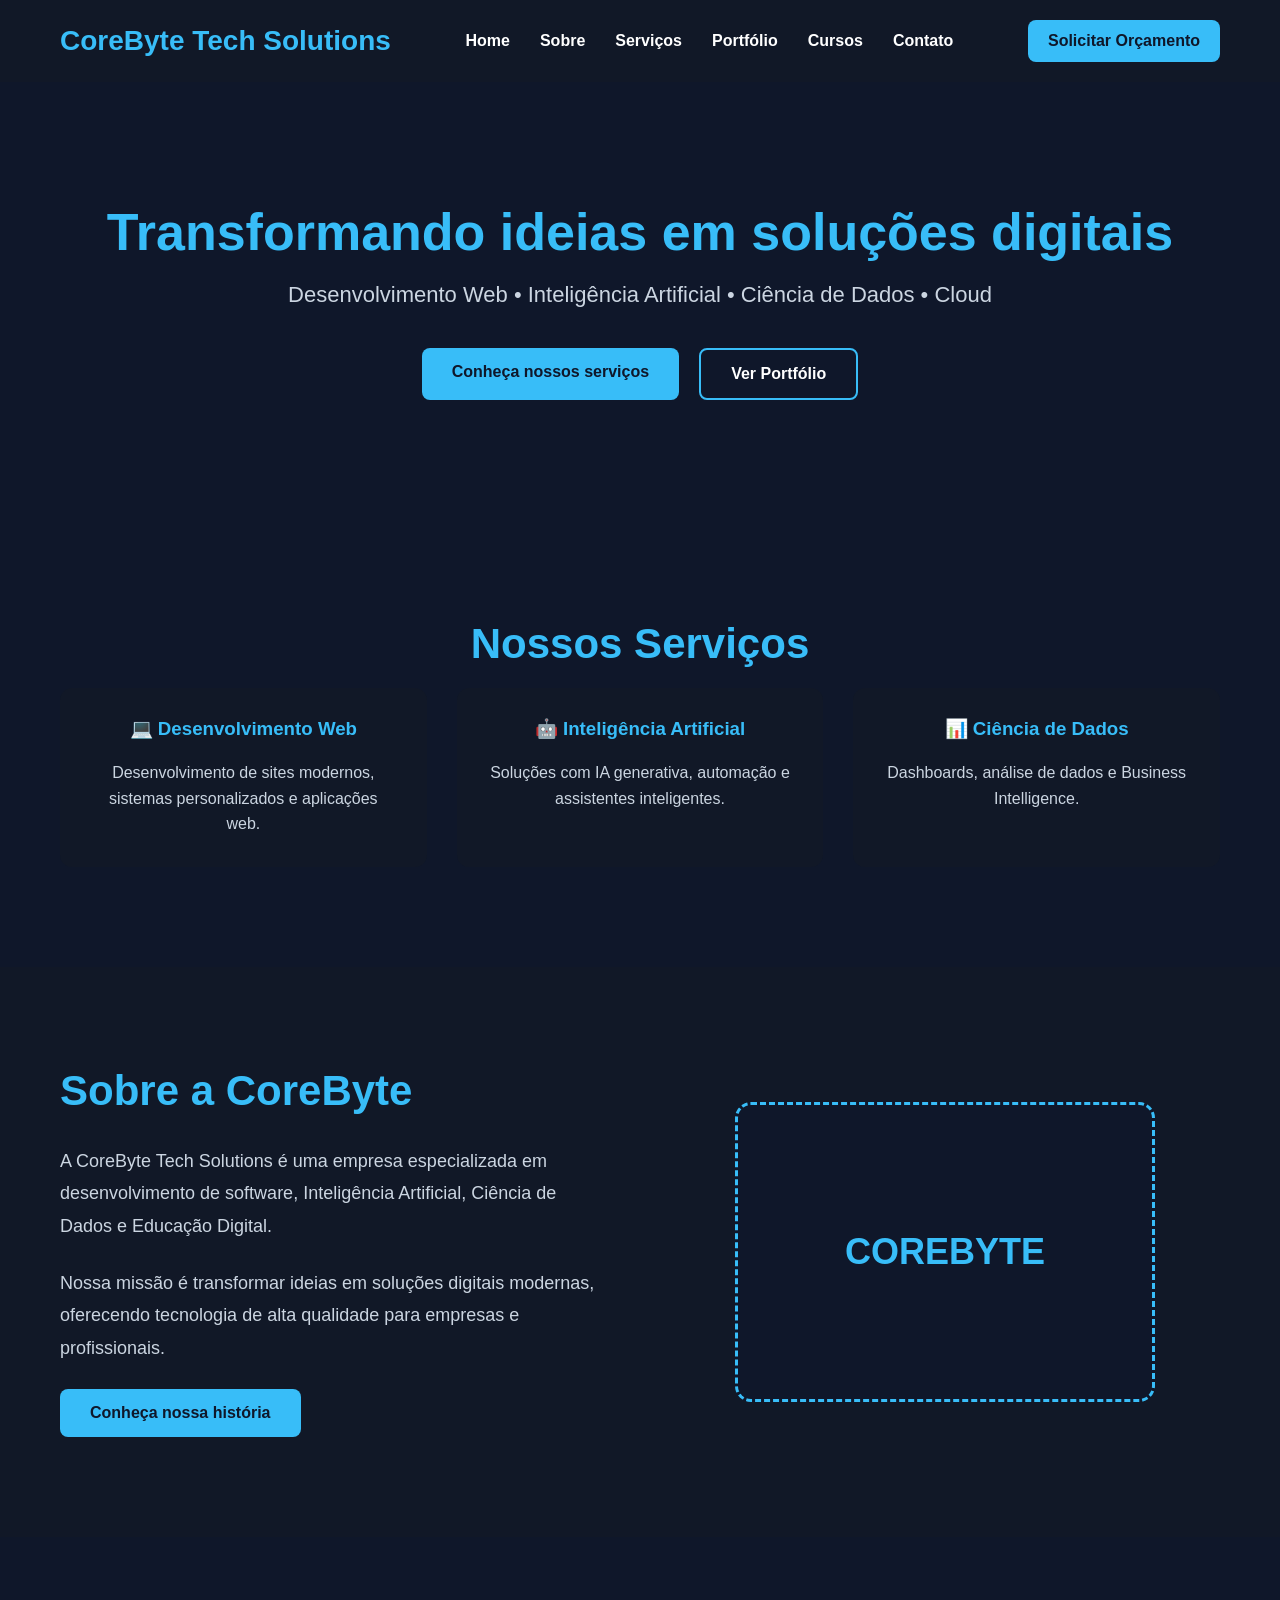
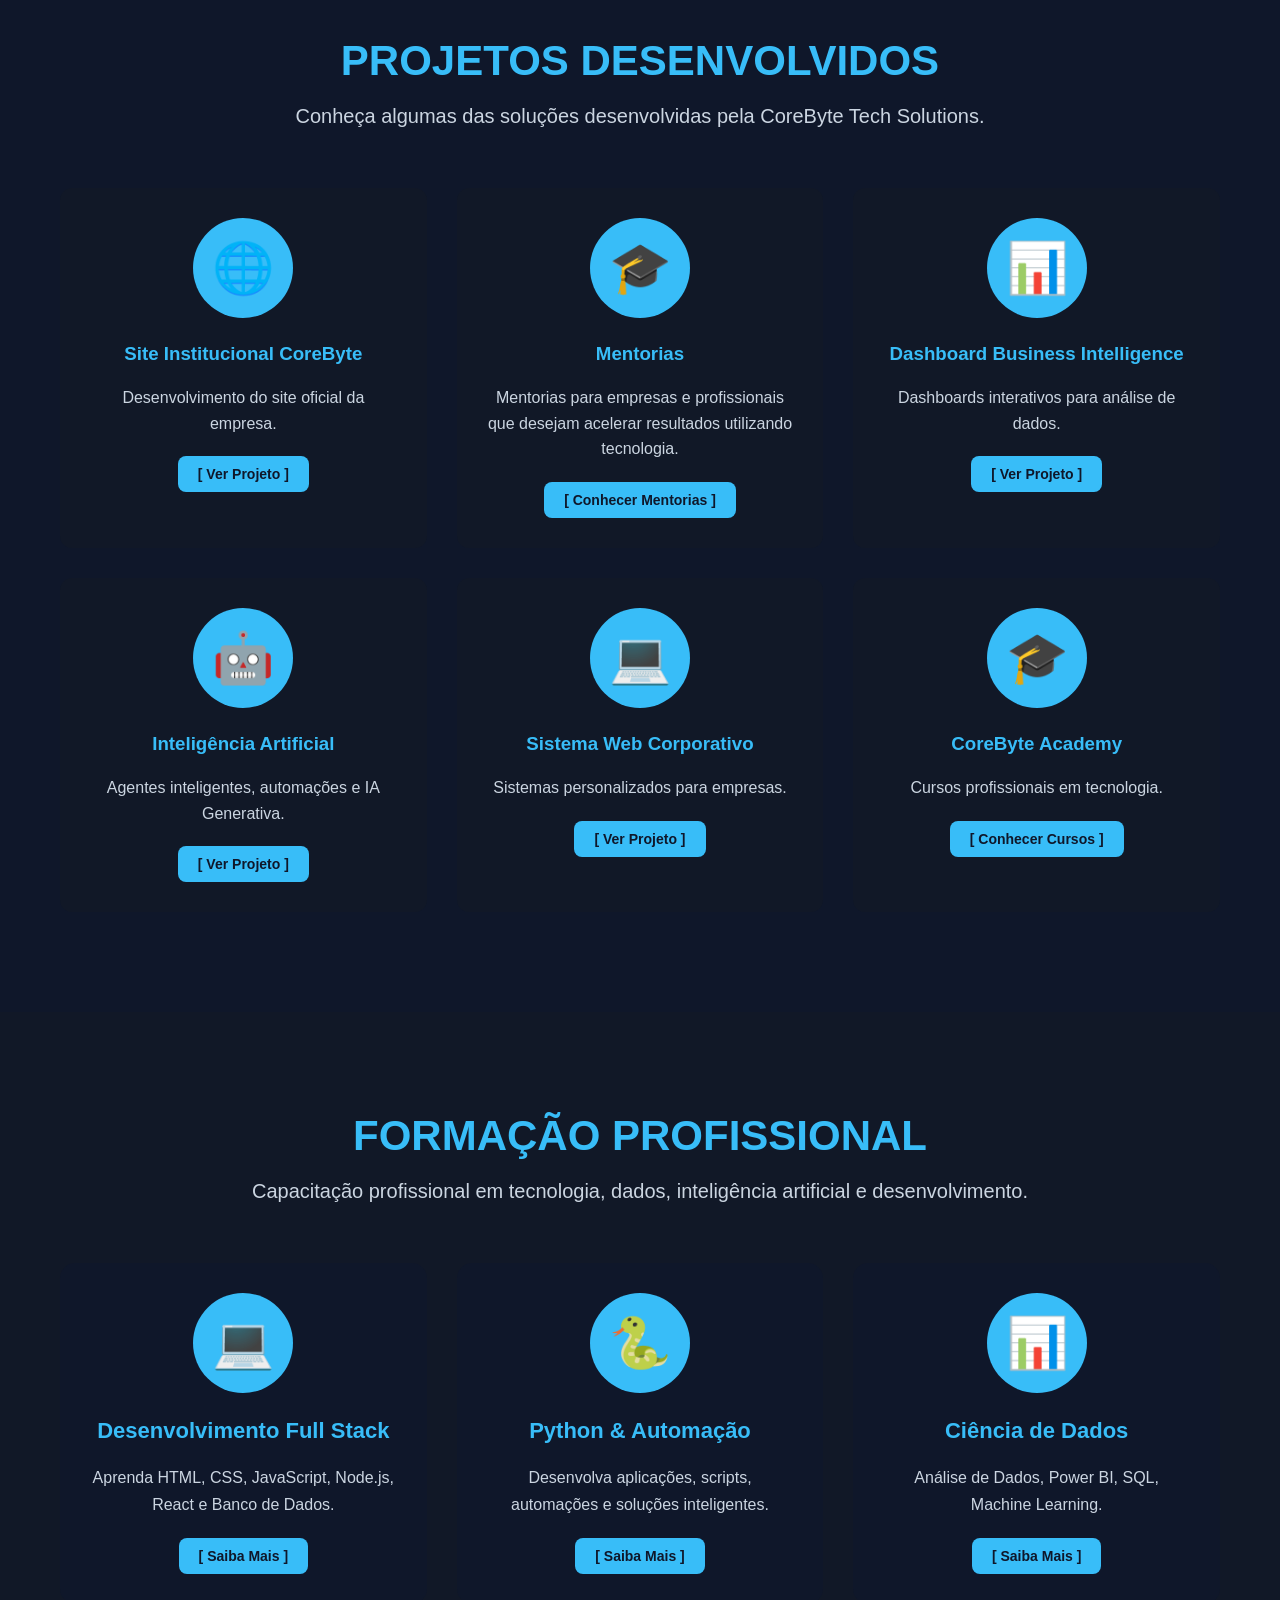
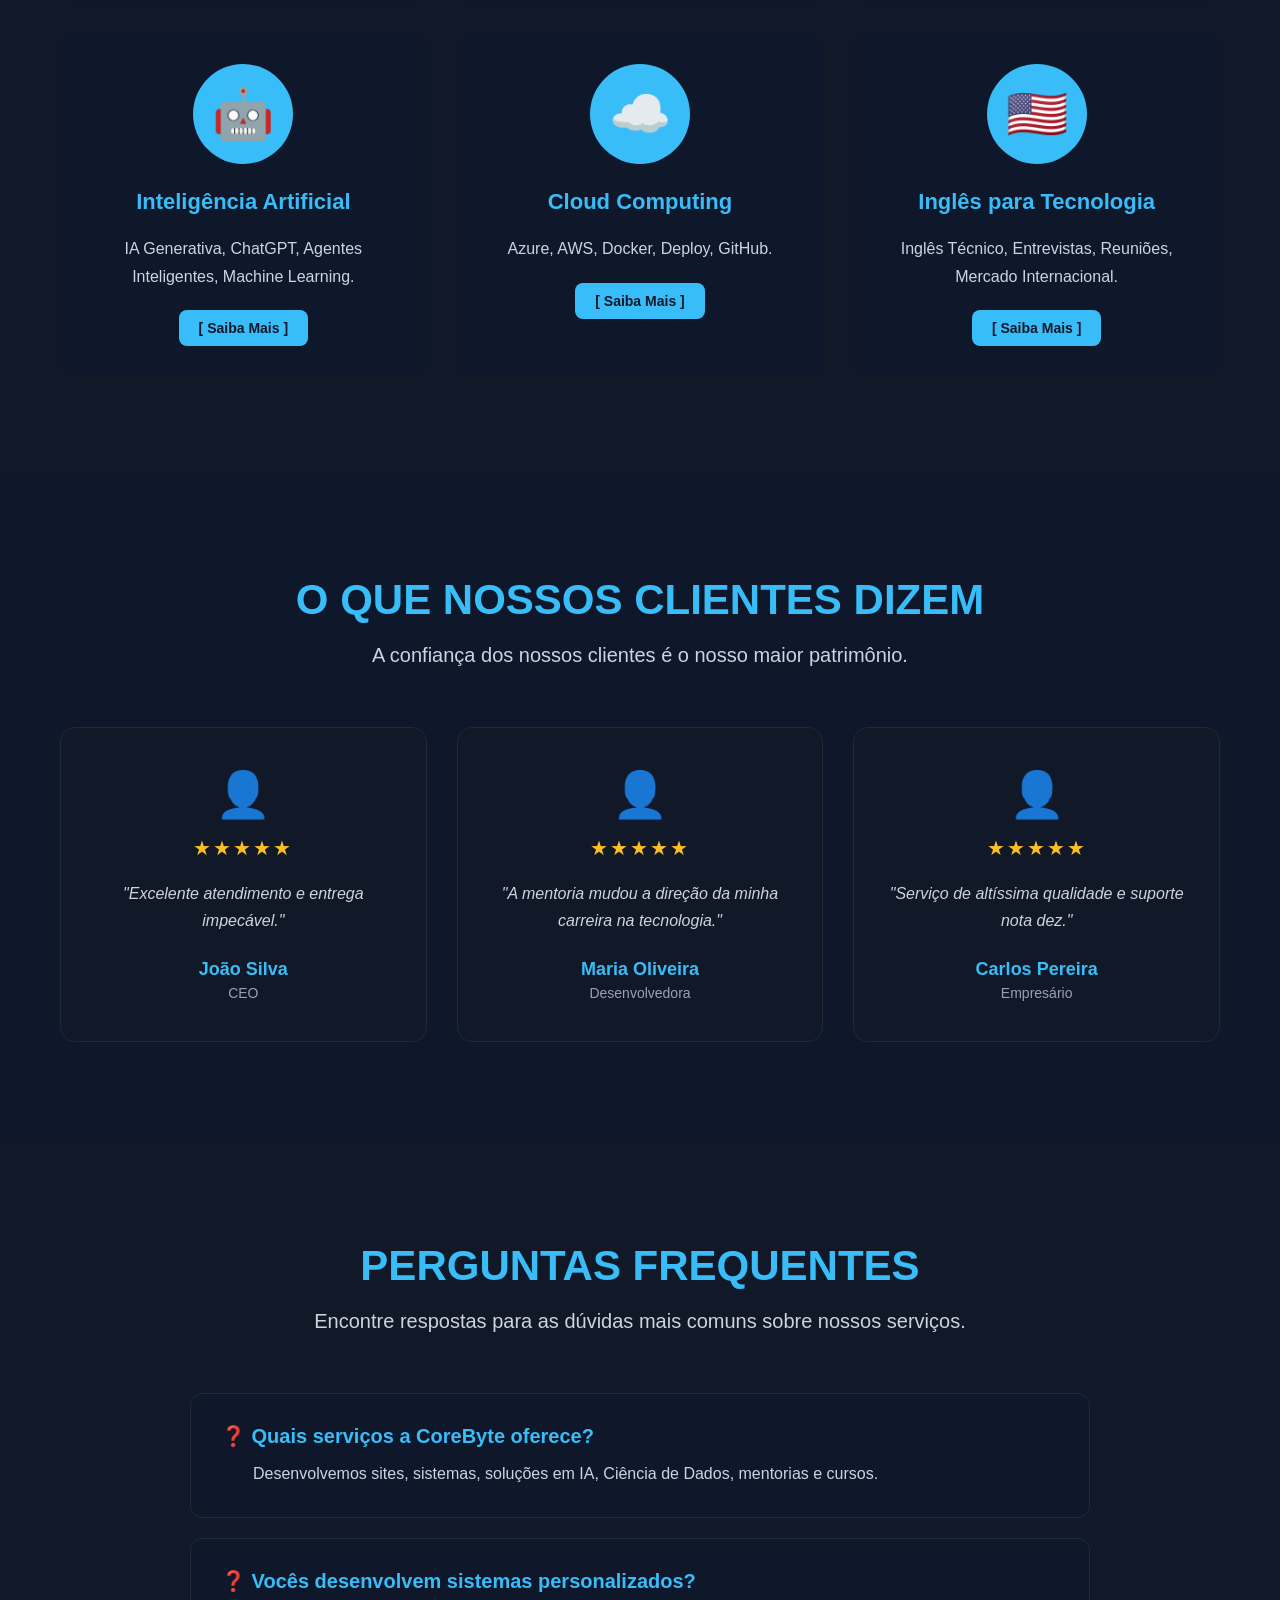
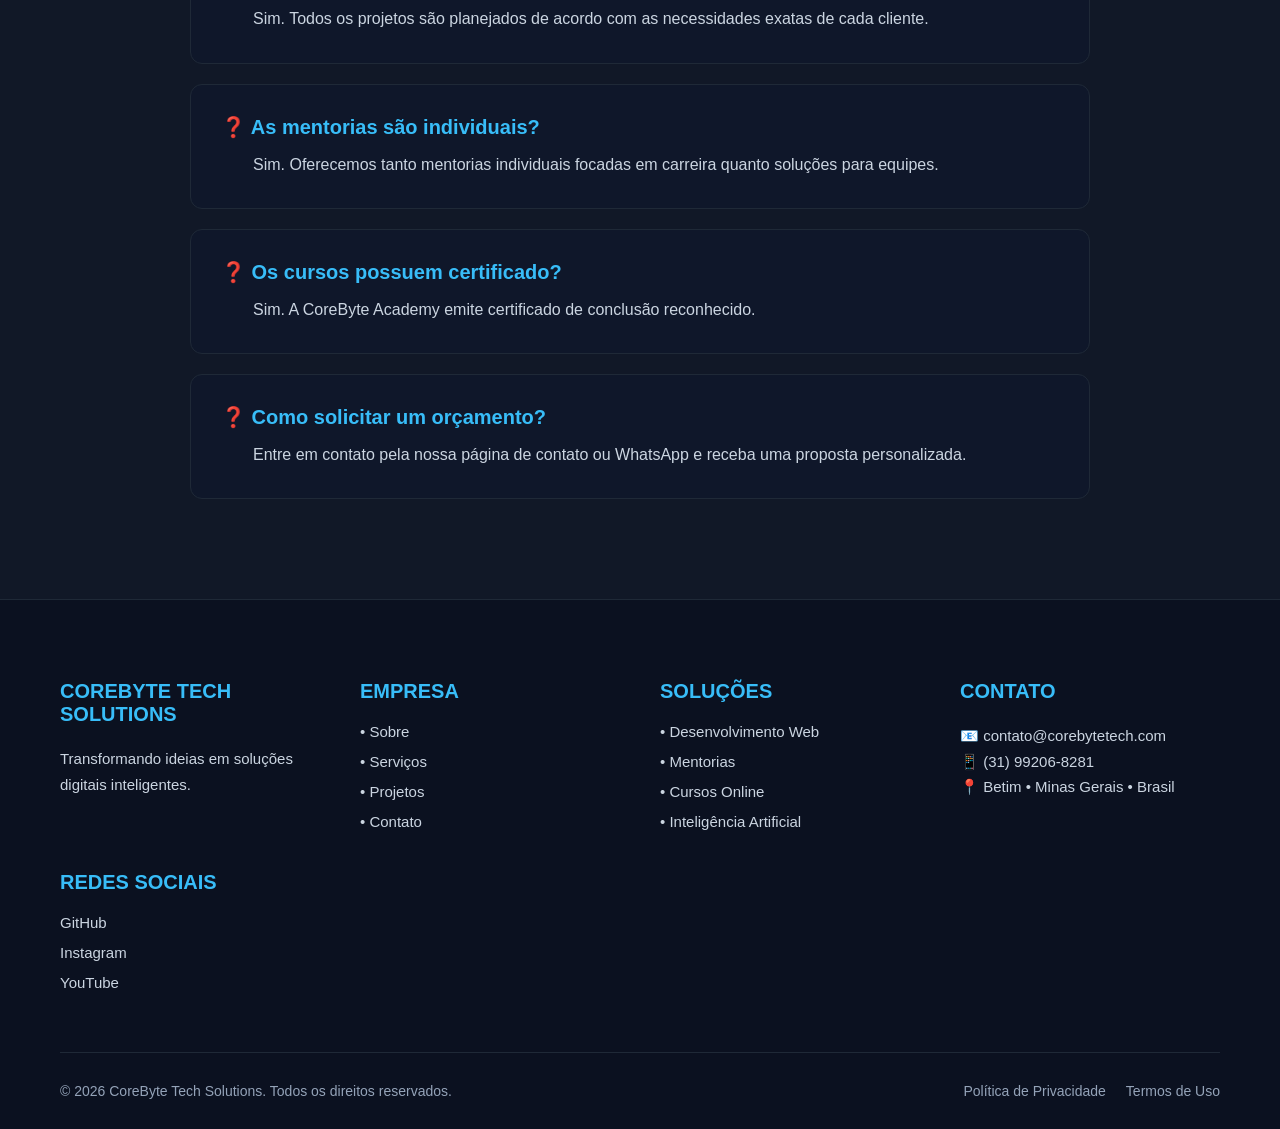
==== index.html @ 77bf619a "Forçar novo deploy do GitHub Pages" ====
<!DOCTYPE html>
<html lang="pt-BR">


<head>
    <meta charset="UTF-8">
    <meta name="viewport" content="width=device-width, initial-scale=1.0">
    <title>CoreByte Tech Solutions | Desenvolvimento Web, IA e Ciência de Dados</title>
    
    <!-- SEO Meta Tags -->
    <meta name="description" content="A CoreByte Tech Solutions desenvolve sites, sistemas web, soluções em Inteligência Artificial, Ciência de Dados, mentorias e cursos profissionais.">
    <meta name="keywords" content="desenvolvimento web, inteligência artificial, ciência de dados, python, tecnologia, sistemas, cursos">
    <meta name="author" content="CoreByte Tech Solutions">

    <!-- Open Graph / Redes Sociais -->
    <meta property="og:title" content="CoreByte Tech Solutions">
    <meta property="og:description" content="Soluções inteligentes para empresas e profissionais.">
    <meta property="og:image" content="assets/images/og-image.jpg">
    <meta property="og:type" content="website">

    <!-- Estilos -->
    <link rel="stylesheet" href="css/style.css">
    <link rel="stylesheet" href="css/responsive.css">
    <link rel="stylesheet" href="css/animations.css">
</head>

<body>

    <!-- ========================================= -->
    <!-- CABEÇALHO -->
    <!-- ========================================= -->
    <header class="header">
        <nav class="navbar">
            <div class="logo">
                CoreByte Tech Solutions
            </div>

            <button class="menu-toggle" id="menu-toggle" aria-label="Abrir Menu">
                <span></span>
                <span></span>
                <span></span>
            </button>

            <ul class="menu" id="menu">
                <li><a href="index.html">Home</a></li>
                <li><a href="about.html">Sobre</a></li>
                <li><a href="services.html">Serviços</a></li>
                <li><a href="projects.html">Portfólio</a></li>
                <li><a href="courses.html">Cursos</a></li>
                <li><a href="contact.html">Contato</a></li>
            </ul>

            <a href="contact.html" class="btn-menu">
                Solicitar Orçamento
            </a>
        </nav>
    </header>

    <!-- ========================================= -->
    <!-- HERO -->
    <!-- ========================================= -->
    <section class="hero fade-in">
        <h1>Transformando ideias em soluções digitais</h1>
        <p>Desenvolvimento Web • Inteligência Artificial • Ciência de Dados • Cloud</p>

        <div class="hero-buttons">
            <a href="services.html" class="btn-primary">Conheça nossos serviços</a>
            <a href="projects.html" class="btn-secondary">Ver Portfólio</a>
        </div>
    </section>

    <!-- ========================================= -->
    <!-- SERVIÇOS -->
    <!-- ========================================= -->
    <section class="services fade-in">
        <h2>Nossos Serviços</h2>
        <div class="cards">
            <div class="card">
                <h3>💻 Desenvolvimento Web</h3>
                <p>Desenvolvimento de sites modernos, sistemas personalizados e aplicações web.</p>
            </div>
            <div class="card">
                <h3>🤖 Inteligência Artificial</h3>
                <p>Soluções com IA generativa, automação e assistentes inteligentes.</p>
            </div>
            <div class="card">
                <h3>📊 Ciência de Dados</h3>
                <p>Dashboards, análise de dados e Business Intelligence.</p>
            </div>
        </div>
    </section>

    <!-- ========================================= -->
    <!-- SOBRE -->
    <!-- ========================================= -->
    <section class="about fade-in">
        <div class="about-container">
            <div class="about-text">
                <h2>Sobre a CoreByte</h2>
                <p>A CoreByte Tech Solutions é uma empresa especializada em desenvolvimento de software, Inteligência Artificial, Ciência de Dados e Educação Digital.</p>
                <p>Nossa missão é transformar ideias em soluções digitais modernas, oferecendo tecnologia de alta qualidade para empresas e profissionais.</p>
                <a href="about.html" class="btn-primary">Conheça nossa história</a>
            </div>
            <div class="about-image">
                <div class="image-placeholder">COREBYTE</div>
            </div>
        </div>
    </section>

    <!-- ========================================= -->
    <!-- PORTFÓLIO -->
    <!-- ========================================= -->
    <section class="portfolio fade-in">
        <h2>PROJETOS DESENVOLVIDOS</h2>
        <p class="portfolio-subtitle">Conheça algumas das soluções desenvolvidas pela CoreByte Tech Solutions.</p>

        <div class="portfolio-grid">
            <div class="portfolio-card">
                <div class="portfolio-image">🌐</div>
                <h3>Site Institucional CoreByte</h3>
                <p>Desenvolvimento do site oficial da empresa.</p>
                <a href="projects.html" class="btn-primary btn-card">[ Ver Projeto ]</a>
            </div>
            <div class="portfolio-card">
                <div class="portfolio-image">🎓</div>
                <h3>Mentorias</h3>
                <p>Mentorias para empresas e profissionais que desejam acelerar resultados utilizando tecnologia.</p>
                <a href="mentoring.html" class="btn-primary btn-card">[ Conhecer Mentorias ]</a>
            </div>
            <div class="portfolio-card">
                <div class="portfolio-image">📊</div>
                <h3>Dashboard Business Intelligence</h3>
                <p>Dashboards interativos para análise de dados.</p>
                <a href="projects.html" class="btn-primary btn-card">[ Ver Projeto ]</a>
            </div>
            <div class="portfolio-card">
                <div class="portfolio-image">🤖</div>
                <h3>Inteligência Artificial</h3>
                <p>Agentes inteligentes, automações e IA Generativa.</p>
                <a href="ai.html" class="btn-primary btn-card">[ Ver Projeto ]</a>
            </div>
            <div class="portfolio-card">
                <div class="portfolio-image">💻</div>
                <h3>Sistema Web Corporativo</h3>
                <p>Sistemas personalizados para empresas.</p>
                <a href="projects.html" class="btn-primary btn-card">[ Ver Projeto ]</a>
            </div>
            <div class="portfolio-card">
                <div class="portfolio-image">🎓</div>
                <h3>CoreByte Academy</h3>
                <p>Cursos profissionais em tecnologia.</p>
                <a href="courses.html" class="btn-primary btn-card">[ Conhecer Cursos ]</a>
            </div>
        </div>
    </section>

    <!-- ========================================= -->
    <!-- FORMAÇÃO PROFISSIONAL -->
    <!-- ========================================= -->
    <section class="why-corebyte fade-in">
        <h2>FORMAÇÃO PROFISSIONAL</h2>
        <p class="portfolio-subtitle">Capacitação profissional em tecnologia, dados, inteligência artificial e desenvolvimento.</p>

        <div class="why-grid">
            <div class="why-card">
                <div class="why-icon">💻</div>
                <h3 class="why-title">Desenvolvimento Full Stack</h3>
                <p class="why-text">Aprenda HTML, CSS, JavaScript, Node.js, React e Banco de Dados.</p>
                <a href="courses.html" class="btn-primary btn-card">[ Saiba Mais ]</a>
            </div>
            <div class="why-card">
                <div class="why-icon">🐍</div>
                <h3 class="why-title">Python & Automação</h3>
                <p class="why-text">Desenvolva aplicações, scripts, automações e soluções inteligentes.</p>
                <a href="courses.html" class="btn-primary btn-card">[ Saiba Mais ]</a>
            </div>
            <div class="why-card">
                <div class="why-icon">📊</div>
                <h3 class="why-title">Ciência de Dados</h3>
                <p class="why-text">Análise de Dados, Power BI, SQL, Machine Learning.</p>
                <a href="courses.html" class="btn-primary btn-card">[ Saiba Mais ]</a>
            </div>
            <div class="why-card">
                <div class="why-icon">🤖</div>
                <h3 class="why-title">Inteligência Artificial</h3>
                <p class="why-text">IA Generativa, ChatGPT, Agentes Inteligentes, Machine Learning.</p>
                <a href="courses.html" class="btn-primary btn-card">[ Saiba Mais ]</a>
            </div>
            <div class="why-card">
                <div class="why-icon">☁️</div>
                <h3 class="why-title">Cloud Computing</h3>
                <p class="why-text">Azure, AWS, Docker, Deploy, GitHub.</p>
                <a href="courses.html" class="btn-primary btn-card">[ Saiba Mais ]</a>
            </div>
            <div class="why-card">
                <div class="why-icon">🇺🇸</div>
                <h3 class="why-title">Inglês para Tecnologia</h3>
                <p class="why-text">Inglês Técnico, Entrevistas, Reuniões, Mercado Internacional.</p>
                <a href="courses.html" class="btn-primary btn-card">[ Saiba Mais ]</a>
            </div>
        </div>
    </section>

    <!-- ========================================= -->
    <!-- DEPOIMENTOS -->
    <!-- ========================================= -->
    <section class="testimonials fade-in">
        <h2>O QUE NOSSOS CLIENTES DIZEM</h2>
        <p class="portfolio-subtitle">A confiança dos nossos clientes é o nosso maior patrimônio.</p>

        <div class="testimonials-grid">
            <div class="testimonial-card">
                <div class="testimonial-avatar">👤</div>
                <div class="testimonial-stars">★★★★★</div>
                <p class="testimonial-text">"Excelente atendimento e entrega impecável."</p>
                <div class="testimonial-author">João Silva</div>
                <div class="testimonial-role">CEO</div>
            </div>
            <div class="testimonial-card">
                <div class="testimonial-avatar">👤</div>
                <div class="testimonial-stars">★★★★★</div>
                <p class="testimonial-text">"A mentoria mudou a direção da minha carreira na tecnologia."</p>
                <div class="testimonial-author">Maria Oliveira</div>
                <div class="testimonial-role">Desenvolvedora</div>
            </div>
            <div class="testimonial-card">
                <div class="testimonial-avatar">👤</div>
                <div class="testimonial-stars">★★★★★</div>
                <p class="testimonial-text">"Serviço de altíssima qualidade e suporte nota dez."</p>
                <div class="testimonial-author">Carlos Pereira</div>
                <div class="testimonial-role">Empresário</div>
            </div>
        </div>
    </section>

    <!-- ========================================= -->
    <!-- PERGUNTAS FREQUENTES (FAQ) -->
    <!-- ========================================= -->
    <section class="faq fade-in">
        <h2>PERGUNTAS FREQUENTES</h2>
        <p class="portfolio-subtitle">Encontre respostas para as dúvidas mais comuns sobre nossos serviços.</p>

        <div class="faq-container">
            <div class="faq-card">
                <div class="faq-question">❓ Quais serviços a CoreByte oferece?</div>
                <div class="faq-answer">Desenvolvemos sites, sistemas, soluções em IA, Ciência de Dados, mentorias e cursos.</div>
            </div>
            <div class="faq-card">
                <div class="faq-question">❓ Vocês desenvolvem sistemas personalizados?</div>
                <div class="faq-answer">Sim. Todos os projetos são planejados de acordo com as necessidades exatas de cada cliente.</div>
            </div>
            <div class="faq-card">
                <div class="faq-question">❓ As mentorias são individuais?</div>
                <div class="faq-answer">Sim. Oferecemos tanto mentorias individuais focadas em carreira quanto soluções para equipes.</div>
            </div>
            <div class="faq-card">
                <div class="faq-question">❓ Os cursos possuem certificado?</div>
                <div class="faq-answer">Sim. A CoreByte Academy emite certificado de conclusão reconhecido.</div>
            </div>
            <div class="faq-card">
                <div class="faq-question">❓ Como solicitar um orçamento?</div>
                <div class="faq-answer">Entre em contato pela nossa página de contato ou WhatsApp e receba uma proposta personalizada.</div>
            </div>
        </div>
    </section>

    <!-- ========================================= -->
    <!-- RODAPÉ -->
    <!-- ========================================= -->
    <footer class="footer">
        <div class="footer-container">
            <div class="footer-col">
                <h3>COREBYTE TECH SOLUTIONS</h3>
                <p>Transformando ideias em soluções digitais inteligentes.</p>
            </div>
            <div class="footer-col">
                <h3>EMPRESA</h3>
                <ul>
                    <li><a href="about.html">• Sobre</a></li>
                    <li><a href="services.html">• Serviços</a></li>
                    <li><a href="projects.html">• Projetos</a></li>
                    <li><a href="contact.html">• Contato</a></li>
                </ul>
            </div>
            <div class="footer-col">
                <h3>SOLUÇÕES</h3>
                <ul>
                    <li><a href="services.html">• Desenvolvimento Web</a></li>
                    <li><a href="mentoring.html">• Mentorias</a></li>
                    <li><a href="courses.html">• Cursos Online</a></li>
                    <li><a href="ai.html">• Inteligência Artificial</a></li>
                </ul>
            </div>
            <div class="footer-col">
                <h3>CONTATO</h3>
                <p>📧 contato@corebytetech.com</p>
                <p>📱 (31) 99206-8281</p>
                <p>📍 Betim • Minas Gerais • Brasil</p>
            </div>
            <div class="footer-col">
                <h3>REDES SOCIAIS</h3>
                <ul>
                    <li><a href="https://github.com/corebytetechsolutions-hub" target="_blank">GitHub</a></li>
                    <li><a href="https://www.instagram.com/corebytetechsolutions/" target="_blank">Instagram</a></li>
                    <li><a href="#" target="_blank">YouTube</a></li>
                </ul>
            </div>
        </div>

        <div class="footer-bottom">
            <p>&copy; 2026 CoreByte Tech Solutions. Todos os direitos reservados.</p>
            <div class="footer-legal">
                <a href="#">Política de Privacidade</a>
                <a href="#">Termos de Uso</a>
            </div>
        </div>
    </footer>

    <!-- Scripts Otimizados -->
    <script src="js/script.js" defer></script>
    <script src="js/animations.js" defer></script>

</body>

</html>
---- css/style.css ----
/* ========================================= */
/* VARIÁVEIS E RESET GERAL */
/* ========================================= */
:root {
    --bg-main: #0f172a;
    --bg-card: #111827;
    --bg-footer: #0b1120;
    --primary: #38bdf8;
    --text-main: #ffffff;
    --text-muted: #cbd5e1;
    --border-color: #1f2937;
}

* {
    margin: 0;
    padding: 0;
    box-sizing: border-box;
}

body {
    font-family: Arial, Helvetica, sans-serif;
    background: var(--bg-main);
    color: var(--text-main);
    overflow-x: hidden;
}

/* ========================================= */
/* NAVBAR */
/* ========================================= */
.navbar {
    display: flex;
    justify-content: space-between;
    align-items: center;
    padding: 20px 60px;
    background: var(--bg-card);
    position: relative;
    width: 100%;
    z-index: 1000;
}

.logo {
    font-size: 28px;
    font-weight: bold;
    color: var(--primary);
}

.menu {
    display: flex;
    list-style: none;
    gap: 30px;
}

.menu a {
    color: var(--text-main);
    text-decoration: none;
    font-weight: bold;
    transition: .3s;
}

.menu a:hover {
    color: var(--primary);
}

.btn-menu {
    background: var(--primary);
    color: var(--bg-main);
    text-decoration: none;
    padding: 12px 20px;
    border-radius: 8px;
    font-weight: bold;
    transition: .3s;
}

.btn-menu:hover {
    background: white;
}

.menu-toggle {
    display: none;
    flex-direction: column;
    justify-content: space-between;
    width: 30px;
    height: 21px;
    background: transparent;
    border: none;
    cursor: pointer;
    z-index: 1001;
}

.menu-toggle span {
    display: block;
    width: 100%;
    height: 3px;
    background: var(--primary);
    border-radius: 3px;
    transition: 0.3s;
}

/* ========================================= */
/* BOTÕES GLOBAIS */
/* ========================================= */
.btn-primary {
    background: var(--primary);
    color: var(--bg-main);
    text-decoration: none;
    padding: 15px 30px;
    border-radius: 8px;
    font-weight: bold;
    transition: .3s;
    text-align: center;
    display: inline-block;
}

.btn-primary:hover {
    background: white;
}

.btn-secondary {
    border: 2px solid var(--primary);
    color: var(--text-main);
    text-decoration: none;
    padding: 15px 30px;
    border-radius: 8px;
    font-weight: bold;
    transition: .3s;
    text-align: center;
    display: inline-block;
}

.btn-secondary:hover {
    background: var(--primary);
    color: var(--bg-main);
}

.btn-card {
    margin-top: 20px;
    padding: 10px 20px;
    font-size: 14px;
}

/* ========================================= */
/* HERO */
/* ========================================= */
.hero {
    text-align: center;
    padding: 120px 20px;
    max-width: 1200px;
    margin: 0 auto;
}

.hero h1 {
    font-size: 52px;
    color: var(--primary);
    margin-bottom: 20px;
}

.hero p {
    font-size: 22px;
    color: var(--text-muted);
    margin-bottom: 40px;
}

.hero-buttons {
    display: flex;
    justify-content: center;
    gap: 20px;
    flex-wrap: wrap;
}

/* ========================================= */
/* SERVIÇOS & PORTFÓLIO & FORMAÇÃO */
/* ========================================= */
.services, .portfolio, .why-corebyte {
    padding: 100px 60px;
    max-width: 1300px;
    margin: 0 auto;
}

.services h2, .portfolio h2, .why-corebyte h2 {
    text-align: center;
    font-size: 42px;
    color: var(--primary);
    margin-bottom: 20px;
}

.portfolio-subtitle {
    text-align: center;
    color: var(--text-muted);
    margin-bottom: 60px;
    font-size: 20px;
}

.cards, .portfolio-grid {
    display: grid;
    grid-template-columns: repeat(auto-fit, minmax(280px, 1fr));
    gap: 30px;
}

.card, .portfolio-card {
    background: var(--bg-card);
    padding: 30px;
    border-radius: 12px;
    text-align: center;
    transition: .3s;
}

.card:hover, .portfolio-card:hover {
    transform: translateY(-8px);
}

.card h3, .portfolio-card h3 {
    margin-bottom: 20px;
    color: var(--primary);
}

.card p, .portfolio-card p {
    color: var(--text-muted);
    line-height: 1.6;
}

.portfolio-image {
    width: 100px;
    height: 100px;
    background: var(--primary);
    color: var(--bg-main);
    border-radius: 50%;
    display: flex;
    justify-content: center;
    align-items: center;
    font-size: 50px;
    margin: 0 auto 25px;
}

/* ========================================= */
/* SOBRE */
/* ========================================= */
.about {
    padding: 100px 60px;
    background: var(--bg-card);
}

.about-container {
    max-width: 1200px;
    margin: 0 auto;
    display: flex;
    justify-content: space-between;
    align-items: center;
    gap: 60px;
    flex-wrap: wrap;
}

.about-text {
    flex: 1;
    min-width: 280px;
}

.about-text h2 {
    font-size: 42px;
    color: var(--primary);
    margin-bottom: 30px;
}

.about-text p {
    font-size: 18px;
    line-height: 1.8;
    color: var(--text-muted);
    margin-bottom: 25px;
}

.about-image {
    flex: 1;
    display: flex;
    justify-content: center;
    min-width: 280px;
}

.image-placeholder {
    width: 420px;
    height: 300px;
    background: var(--bg-main);
    border: 3px dashed var(--primary);
    border-radius: 16px;
    display: flex;
    justify-content: center;
    align-items: center;
    font-size: 36px;
    font-weight: bold;
    color: var(--primary);
}

/* ========================================= */
/* FORMAÇÃO (WHY-COREBYTE) */
/* ========================================= */
.why-corebyte {
    background: var(--bg-card);
}

.why-grid {
    max-width: 1300px;
    margin: 40px auto 0;
    display: grid;
    grid-template-columns: repeat(auto-fit, minmax(280px, 1fr));
    gap: 30px;
}

.why-card {
    background: var(--bg-main);
    padding: 30px;
    border-radius: 15px;
    transition: .3s;
    text-align: center;
}

.why-card:hover {
    transform: translateY(-10px);
}

.why-icon {
    width: 100px;
    height: 100px;
    background: var(--primary);
    color: var(--bg-main);
    border-radius: 50%;
    display: flex;
    justify-content: center;
    align-items: center;
    font-size: 50px;
    margin: 0 auto 25px;
}

.why-title {
    color: var(--primary);
    margin-bottom: 20px;
    font-size: 22px;
}

.why-text {
    color: var(--text-muted);
    line-height: 1.7;
}

/* ========================================= */
/* DEPOIMENTOS */
/* ========================================= */
.testimonials {
    padding: 100px 60px;
    max-width: 1300px;
    margin: 0 auto;
}

.testimonials h2 {
    text-align: center;
    font-size: 42px;
    color: var(--primary);
    margin-bottom: 20px;
}

.testimonials-grid {
    display: grid;
    grid-template-columns: repeat(auto-fit, minmax(280px, 1fr));
    gap: 30px;
    margin-top: 40px;
}

.testimonial-card {
    background: var(--bg-card);
    padding: 40px 30px;
    border-radius: 15px;
    text-align: center;
    transition: .3s;
    border: 1px solid var(--border-color);
}

.testimonial-card:hover {
    transform: translateY(-10px);
    border-color: var(--primary);
}

.testimonial-avatar {
    font-size: 45px;
    margin-bottom: 15px;
}

.testimonial-stars {
    color: #fbbf24;
    font-size: 20px;
    margin-bottom: 20px;
    letter-spacing: 2px;
}

.testimonial-text {
    color: var(--text-muted);
    font-size: 16px;
    line-height: 1.7;
    font-style: italic;
    margin-bottom: 25px;
}

.testimonial-author {
    color: var(--primary);
    font-weight: bold;
    font-size: 18px;
}

.testimonial-role {
    color: #94a3b8;
    font-size: 14px;
    margin-top: 5px;
}

/* ========================================= */
/* FAQ */
/* ========================================= */
.faq {
    padding: 100px 60px;
    background: var(--bg-card);
}

.faq h2 {
    text-align: center;
    font-size: 42px;
    color: var(--primary);
    margin-bottom: 20px;
}

.faq-container {
    max-width: 900px;
    margin: 40px auto 0;
    display: flex;
    flex-direction: column;
    gap: 20px;
}

.faq-card {
    background: var(--bg-main);
    padding: 30px;
    border-radius: 12px;
    border: 1px solid var(--border-color);
    transition: .3s;
}

.faq-card:hover {
    border-color: var(--primary);
}

.faq-question {
    color: var(--primary);
    font-size: 20px;
    font-weight: bold;
    margin-bottom: 12px;
    display: flex;
    align-items: center;
    gap: 12px;
}

.faq-answer {
    color: var(--text-muted);
    font-size: 16px;
    line-height: 1.7;
    padding-left: 32px;
}

/* ========================================= */
/* CONTATO */
/* ========================================= */
.contact {
    padding: 100px 60px;
}

.contact h2 {
    text-align: center;
    font-size: 42px;
    color: var(--primary);
    margin-bottom: 20px;
}

.contact-container {
    max-width: 1100px;
    margin: 40px auto 0;
    display: grid;
    grid-template-columns: repeat(auto-fit, minmax(320px, 1fr));
    gap: 40px;
}

.contact-info, .contact-form {
    background: var(--bg-card);
    padding: 40px;
    border-radius: 15px;
    border: 1px solid var(--border-color);
}

.contact-info-item {
    margin-bottom: 25px;
}

.contact-info-item h3 {
    color: var(--primary);
    font-size: 18px;
    margin-bottom: 8px;
    display: flex;
    align-items: center;
    gap: 10px;
}

.contact-info-item p, .contact-info-item a {
    color: var(--text-muted);
    font-size: 16px;
    text-decoration: none;
    line-height: 1.6;
    transition: .3s;
}

.contact-info-item a:hover {
    color: var(--primary);
}

.contact-form {
    display: flex;
    flex-direction: column;
    gap: 20px;
}

.form-group {
    display: flex;
    flex-direction: column;
    gap: 8px;
}

.form-group label {
    color: var(--primary);
    font-weight: bold;
    font-size: 15px;
}

.form-group input,
.form-group textarea {
    background: var(--bg-main);
    border: 1px solid var(--border-color);
    border-radius: 8px;
    padding: 14px;
    color: white;
    font-size: 16px;
    font-family: inherit;
    transition: .3s;
}

.form-group input:focus,
.form-group textarea:focus {
    outline: none;
    border-color: var(--primary);
}

.form-group textarea {
    resize: vertical;
    min-height: 120px;
}

/* ========================================= */
/* RODAPÉ (FOOTER) */
/* ========================================= */
.footer {
    background: var(--bg-footer);
    padding: 80px 60px 30px;
    border-top: 1px solid var(--border-color);
}

.footer-container {
    max-width: 1200px;
    margin: 0 auto 60px;
    display: grid;
    grid-template-columns: repeat(auto-fit, minmax(220px, 1fr));
    gap: 40px;
}

.footer-col h3 {
    color: var(--primary);
    font-size: 20px;
    margin-bottom: 20px;
    font-weight: bold;
}

.footer-col p {
    content: "";
    color: var(--text-muted);
    font-size: 15px;
    line-height: 1.7;
}

.footer-col ul {
    list-style: none;
    display: flex;
    flex-direction: column;
    gap: 12px;
}

.footer-col ul li a {
    color: var(--text-muted);
    text-decoration: none;
    font-size: 15px;
    transition: .3s;
}

.footer-col ul li a:hover {
    color: var(--primary);
    padding-left: 5px;
}

.footer-bottom {
    max-width: 1200px;
    margin: 0 auto;
    padding-top: 30px;
    border-top: 1px solid var(--border-color);
    display: flex;
    justify-content: space-between;
    align-items: center;
    flex-wrap: wrap;
    gap: 20px;
}

.footer-bottom p {
    color: #94a3b8;
    font-size: 14px;
}

.footer-legal {
    display: flex;
    gap: 20px;
}

.footer-legal a {
    color: #94a3b8;
    text-decoration: none;
    font-size: 14px;
    transition: .3s;
}

.footer-legal a:hover {
    color: var(--primary);
}
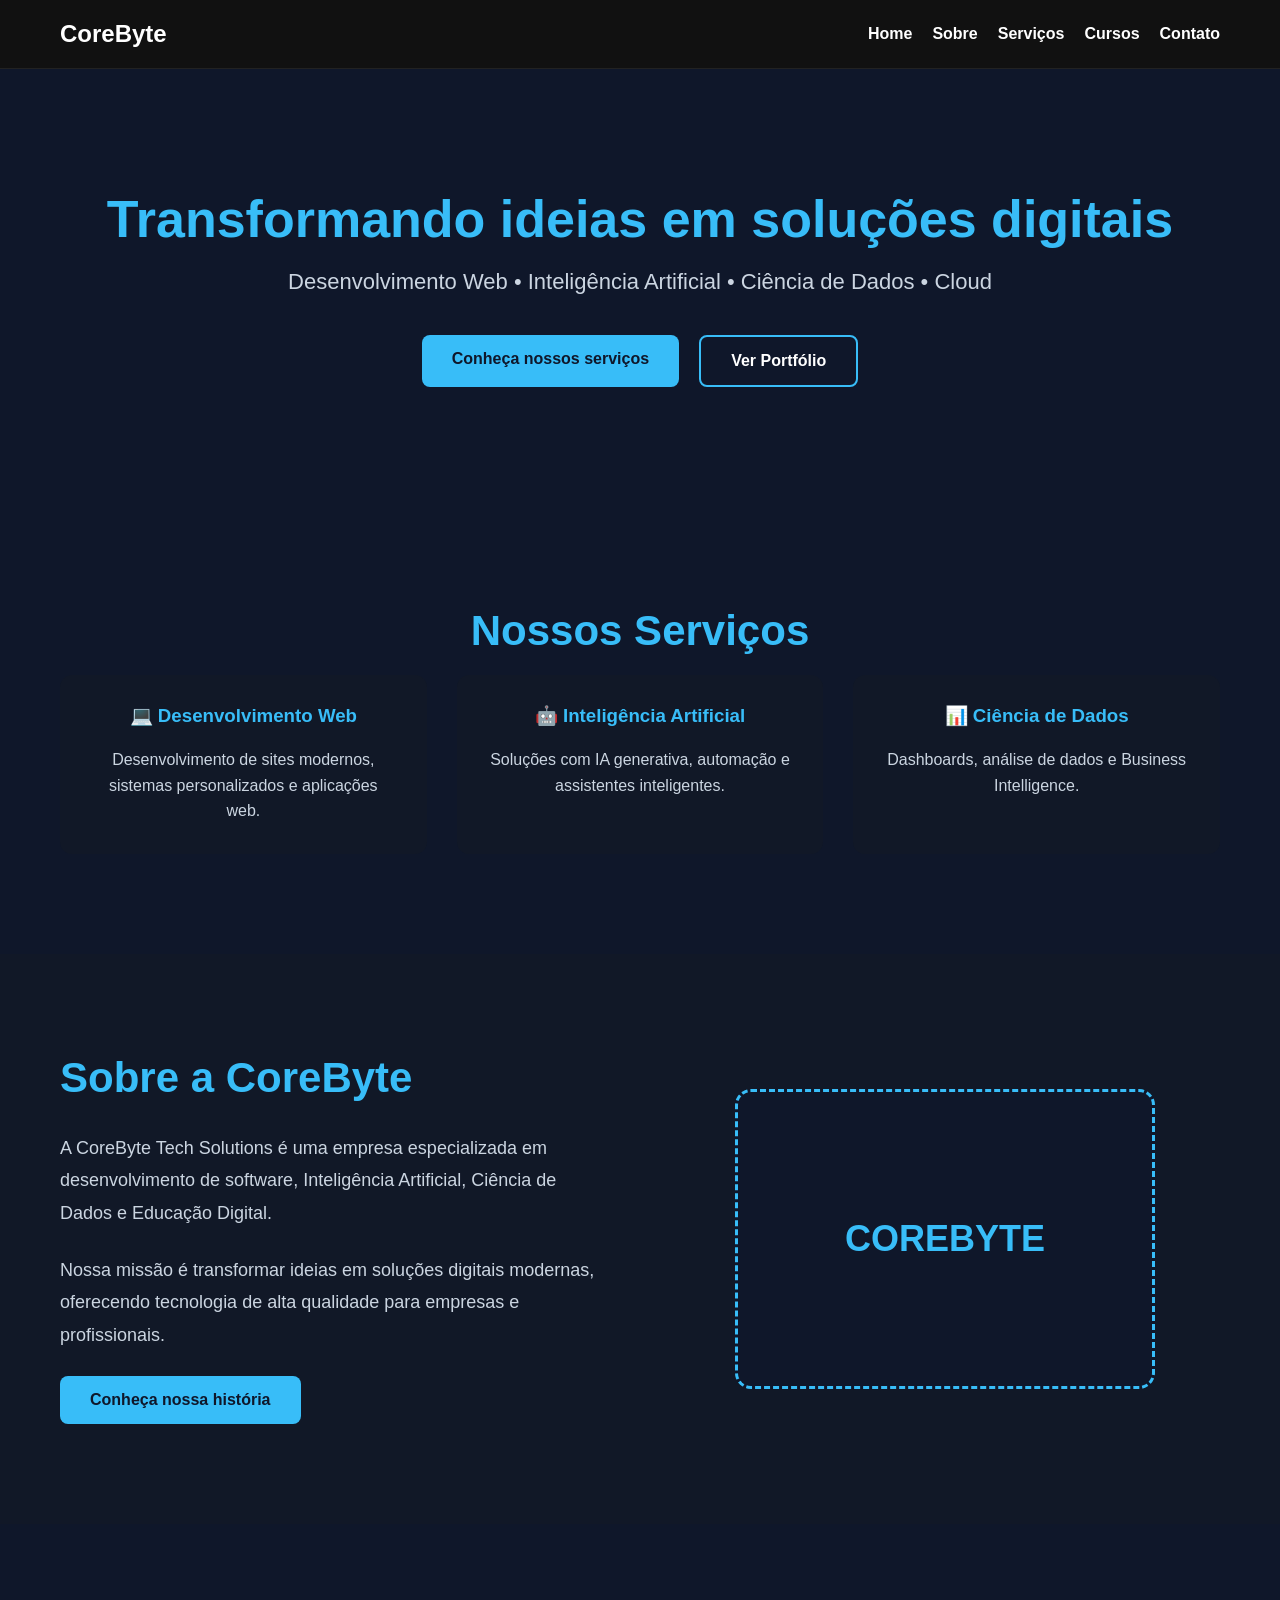
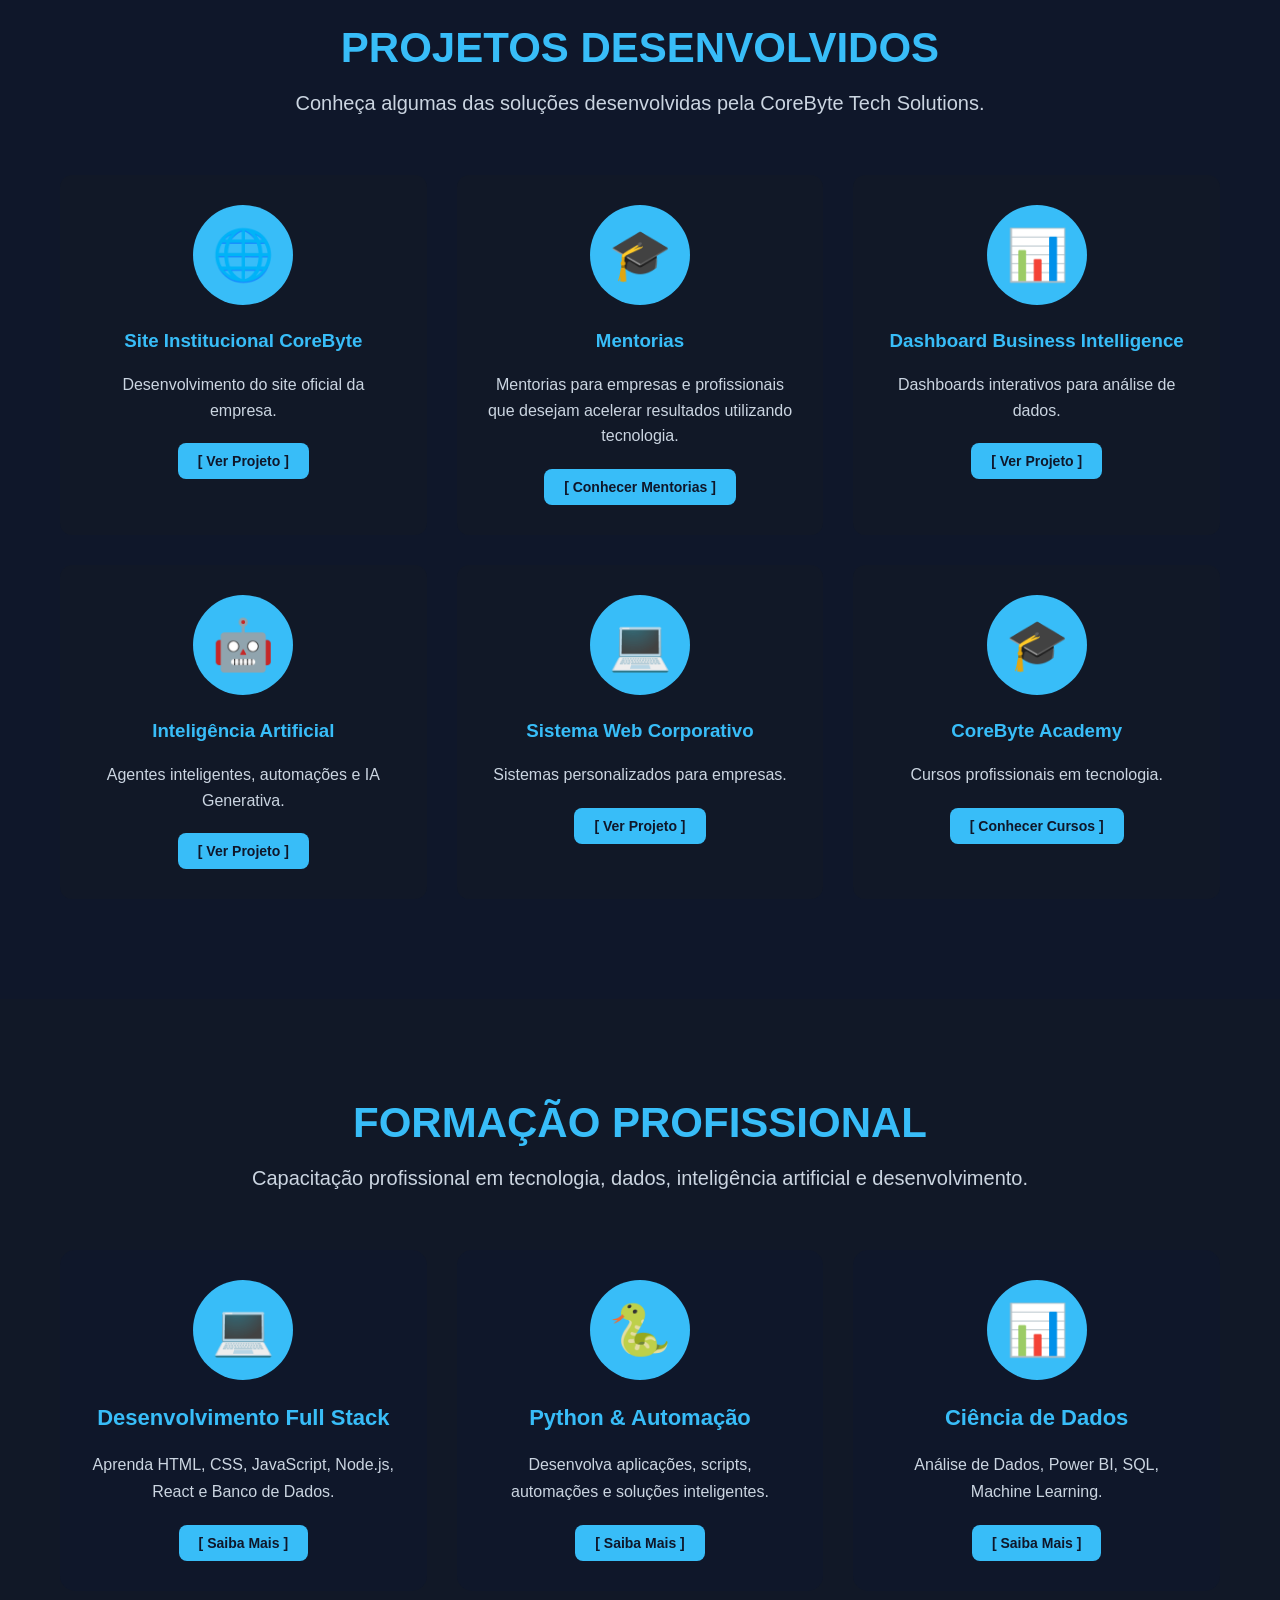
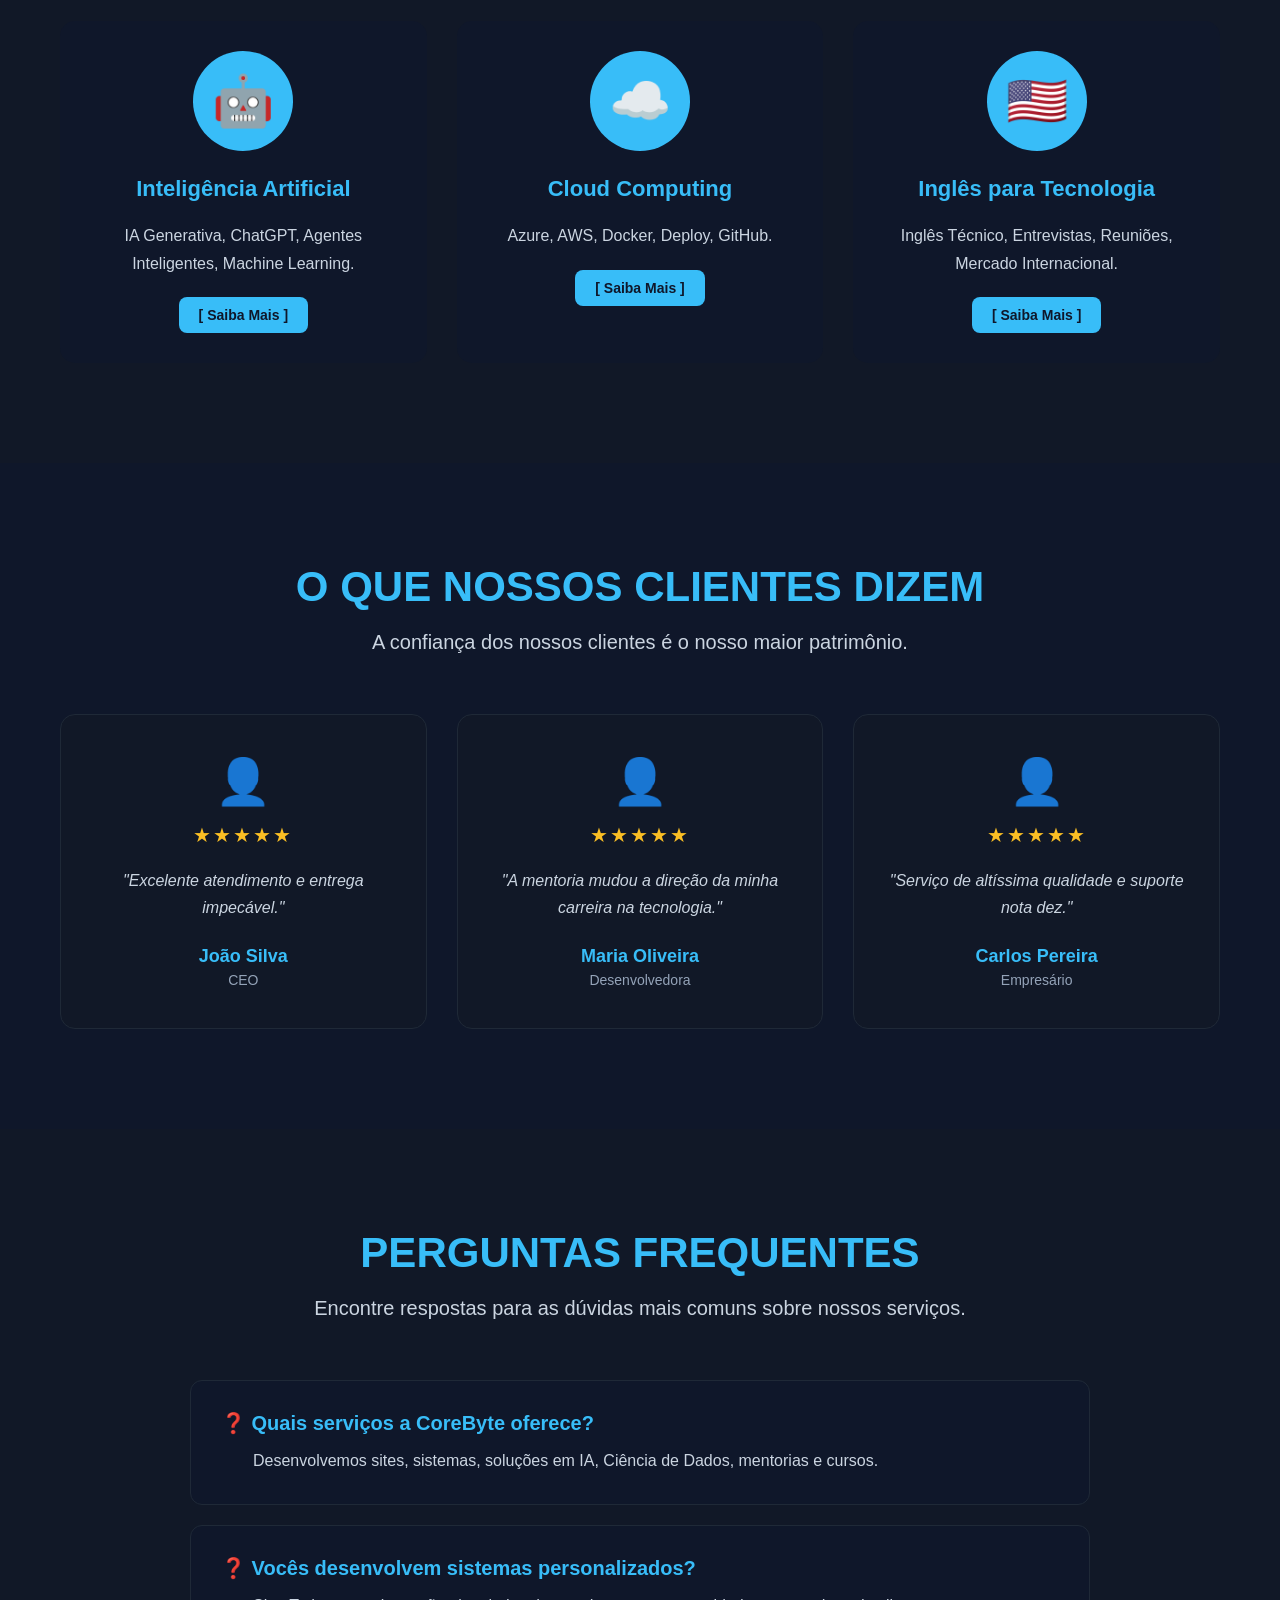
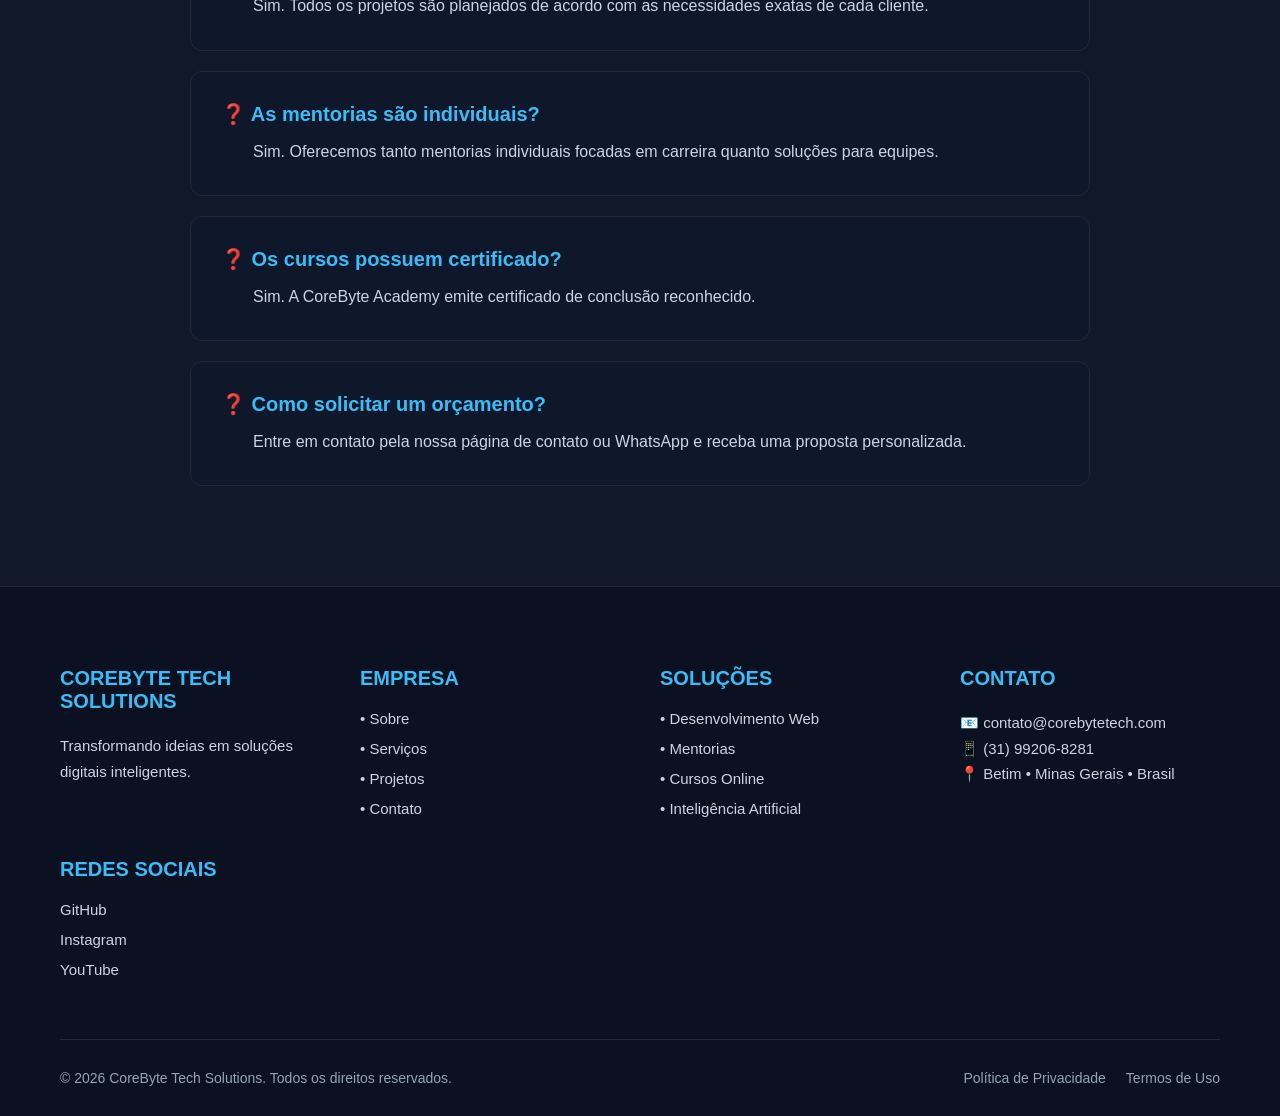
==== commit f45a7dfe: "Implementando menu hamburguer responsivo em todas as paginas" ====
--- a/index.html
+++ b/index.html
@@ -1,6 +1,5 @@
 <!DOCTYPE html>
 <html lang="pt-BR">
-
 
 <head>
     <meta charset="UTF-8">
@@ -29,31 +28,27 @@
     <!-- ========================================= -->
     <!-- CABEÇALHO -->
     <!-- ========================================= -->
-    <header class="header">
-        <nav class="navbar">
-            <div class="logo">
-                CoreByte Tech Solutions
-            </div>
-
-            <button class="menu-toggle" id="menu-toggle" aria-label="Abrir Menu">
-                <span></span>
-                <span></span>
-                <span></span>
+    <header style="background-color: #111; padding: 20px 0; border-bottom: 1px solid #222;">
+        <div class="container" style="display: flex; justify-content: space-between; align-items: center; max-width: 1200px; margin: 0 auto; padding: 0 20px;">
+            <h1 class="logo" style="color: #fff; font-size: 24px; margin: 0;">CoreByte</h1>
+            
+            <!-- Botão do Menu Hambúrguer (Aparece apenas no mobile) -->
+            <button id="menu-toggle" aria-label="Abrir Menu" style="background: none; border: none; cursor: pointer; display: none; flex-direction: column; gap: 5px;">
+                <span style="width: 25px; height: 3px; background-color: #fff; display: block; border-radius: 2px;"></span>
+                <span style="width: 25px; height: 3px; background-color: #fff; display: block; border-radius: 2px;"></span>
+                <span style="width: 25px; height: 3px; background-color: #fff; display: block; border-radius: 2px;"></span>
             </button>
 
-            <ul class="menu" id="menu">
-                <li><a href="index.html">Home</a></li>
-                <li><a href="about.html">Sobre</a></li>
-                <li><a href="services.html">Serviços</a></li>
-                <li><a href="projects.html">Portfólio</a></li>
-                <li><a href="courses.html">Cursos</a></li>
-                <li><a href="contact.html">Contato</a></li>
-            </ul>
-
-            <a href="contact.html" class="btn-menu">
-                Solicitar Orçamento
-            </a>
-        </nav>
+            <nav>
+                <ul class="menu" id="menu" style="list-style: none; display: flex; gap: 20px; margin: 0; padding: 0;">
+                    <li><a href="index.html">Home</a></li>
+                    <li><a href="about.html">Sobre</a></li>
+                    <li><a href="services.html">Serviços</a></li>
+                    <li><a href="courses.html">Cursos</a></li>
+                    <li><a href="contact.html">Contato</a></li>
+                </ul>
+            </nav>
+        </div>
     </header>
 
     <!-- ========================================= -->
--- a/css/responsive.css
+++ b/css/responsive.css
@@ -0,0 +1,32 @@
+@media (max-width: 768px) {
+    /* Exibe o botão hambúrguer no celular */
+    #menu-toggle {
+        display: flex !important;
+    }
+
+    /* Esconde o menu por padrão no celular e o transforma em vertical ao abrir */
+    .menu {
+        display: none !important;
+        flex-direction: column;
+        position: absolute;
+        top: 70px;
+        left: 0;
+        width: 100%;
+        background-color: #111;
+        padding: 20px;
+        box-sizing: border-box;
+        border-bottom: 1px solid #222;
+        box-shadow: 0 4px 10px rgba(0,0,0,0.5);
+        z-index: 1000;
+    }
+
+    /* Quando o JS ativa a classe, o menu aparece */
+    .menu.active {
+        display: flex !important;
+    }
+
+    .menu li {
+        margin: 10px 0;
+        text-align: center;
+    }
+}
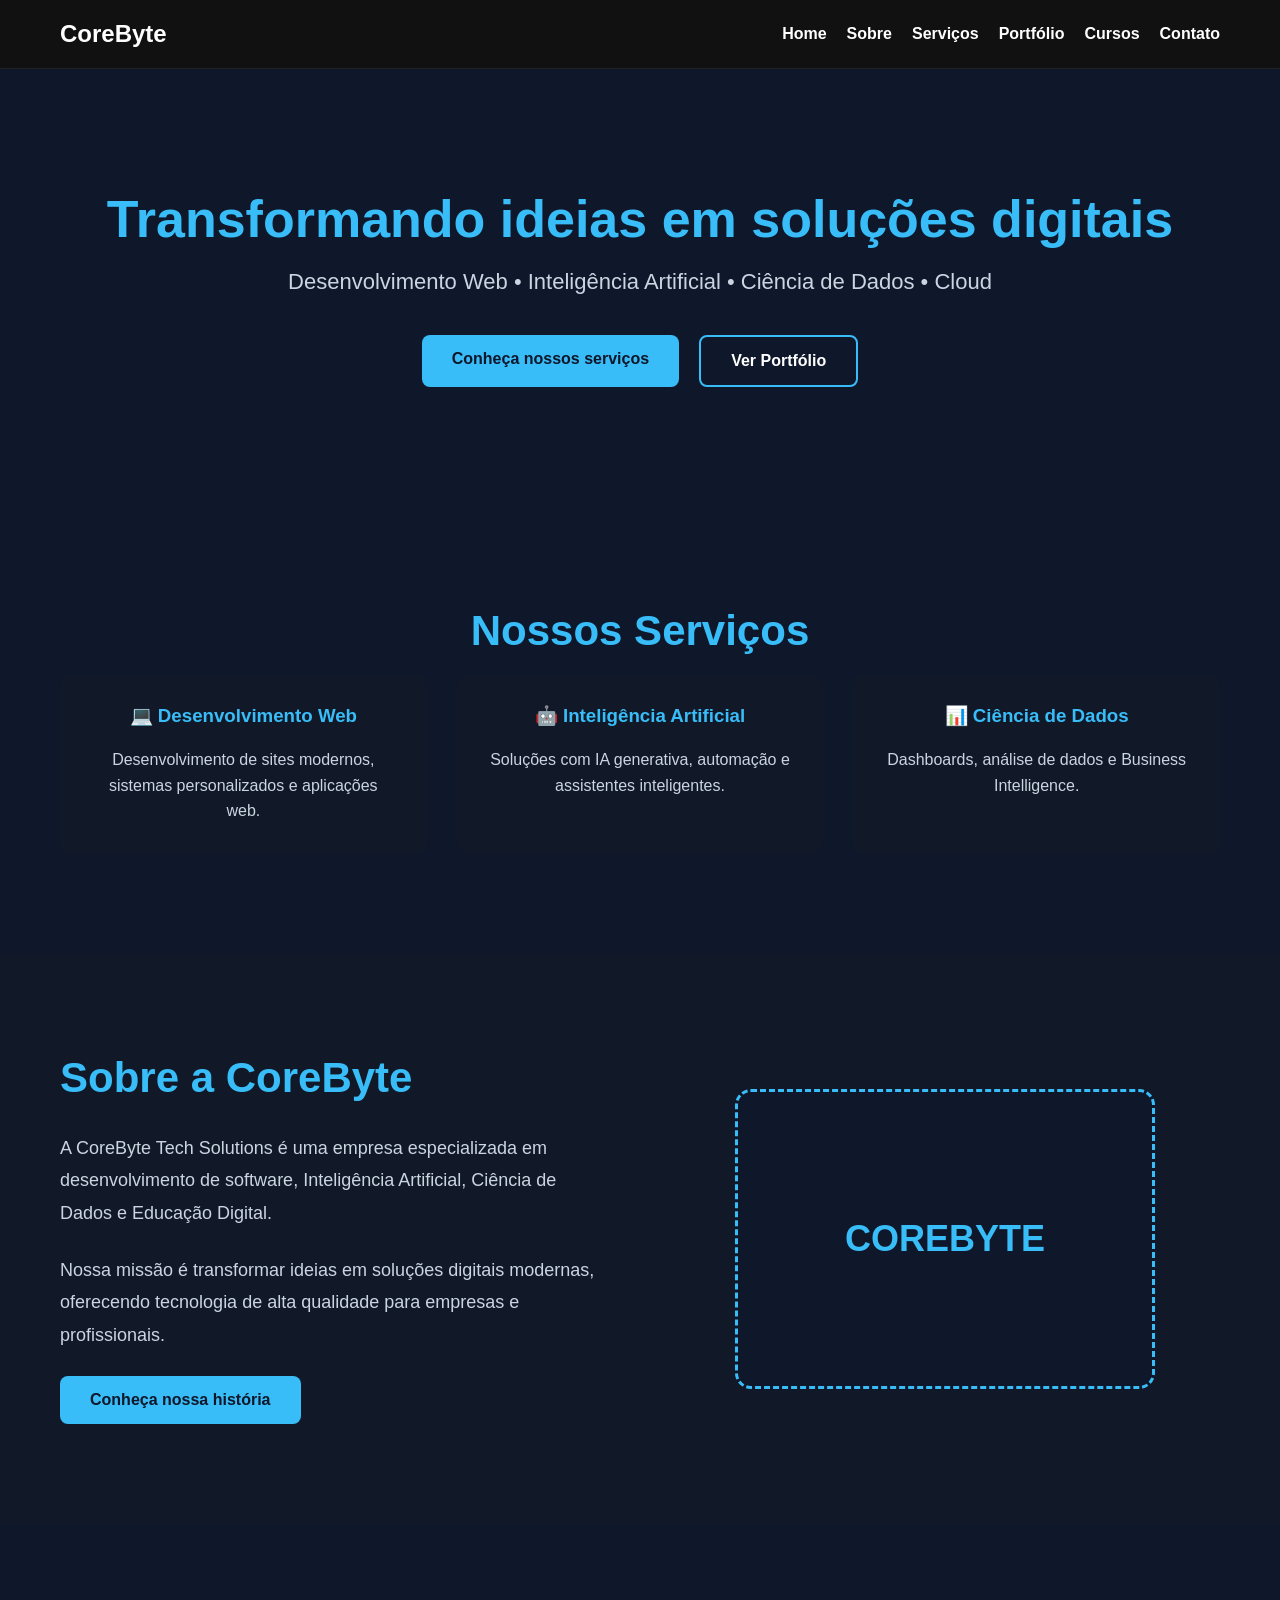
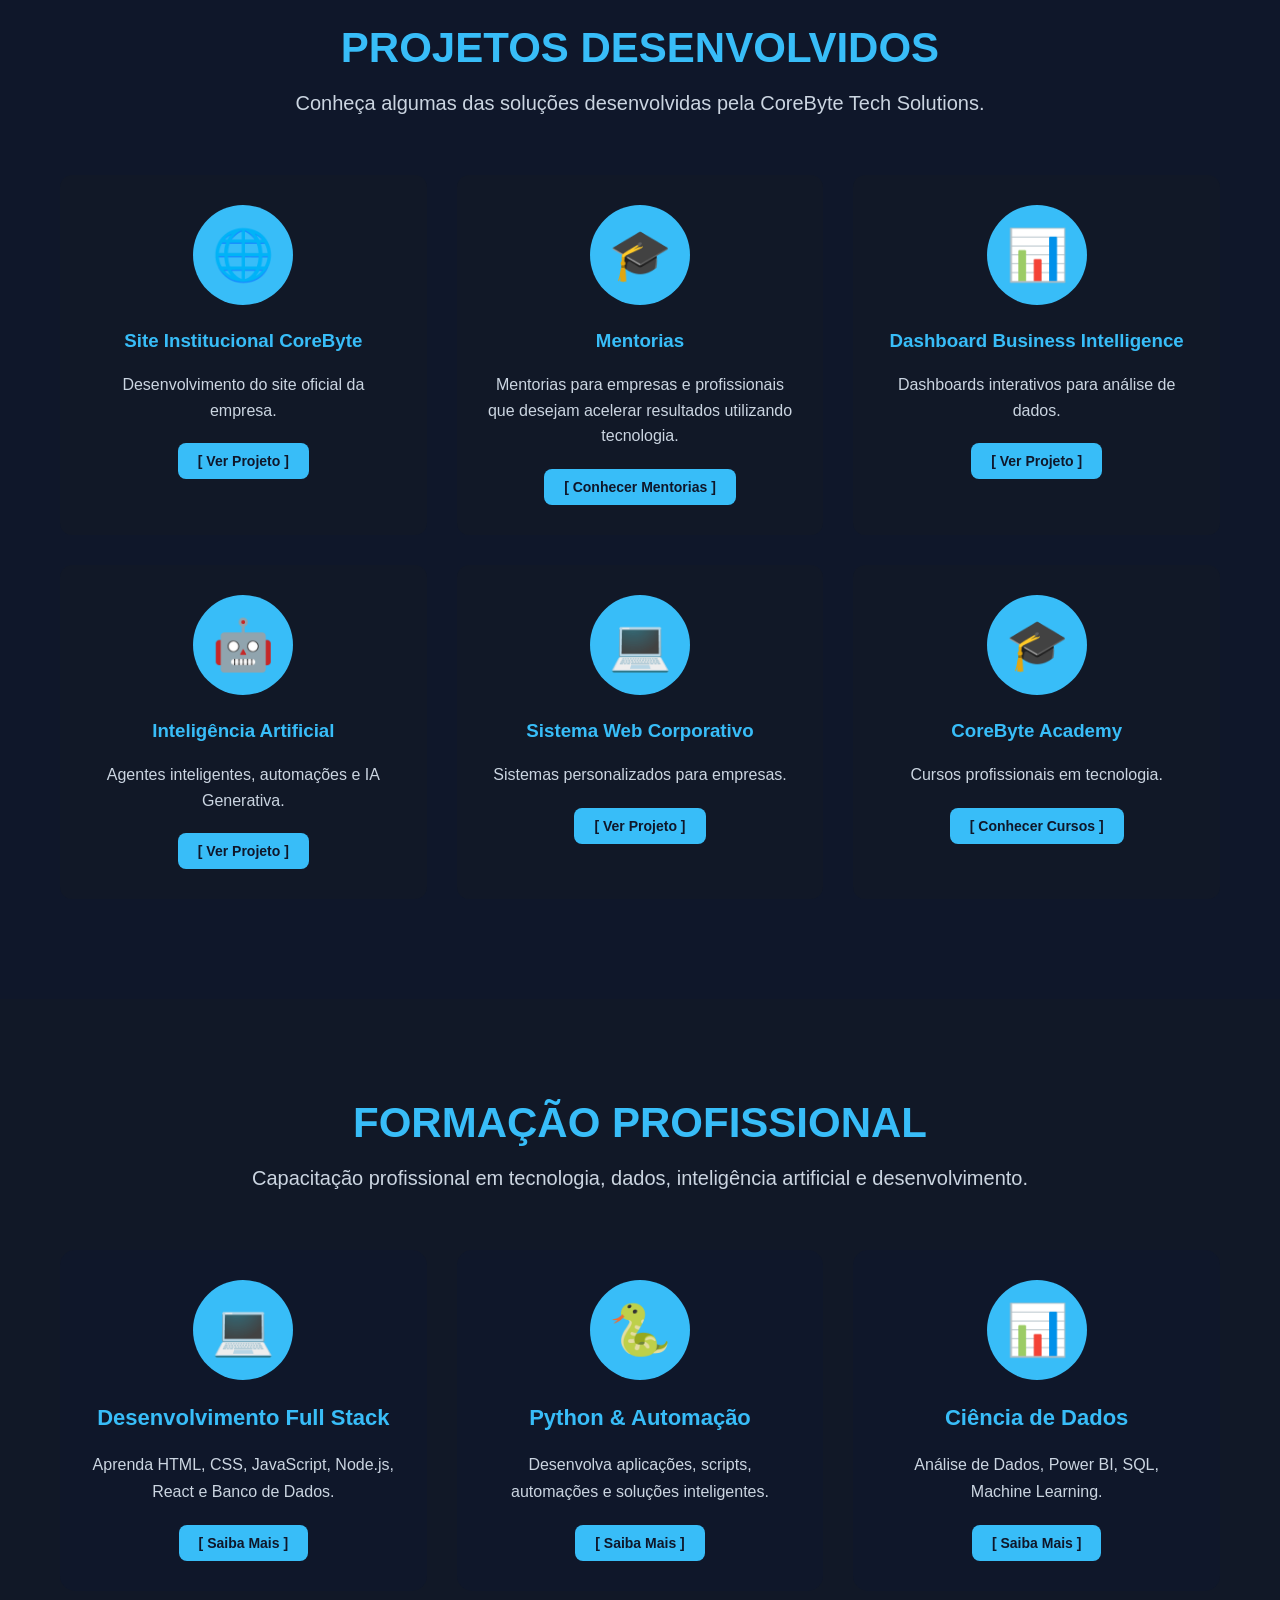
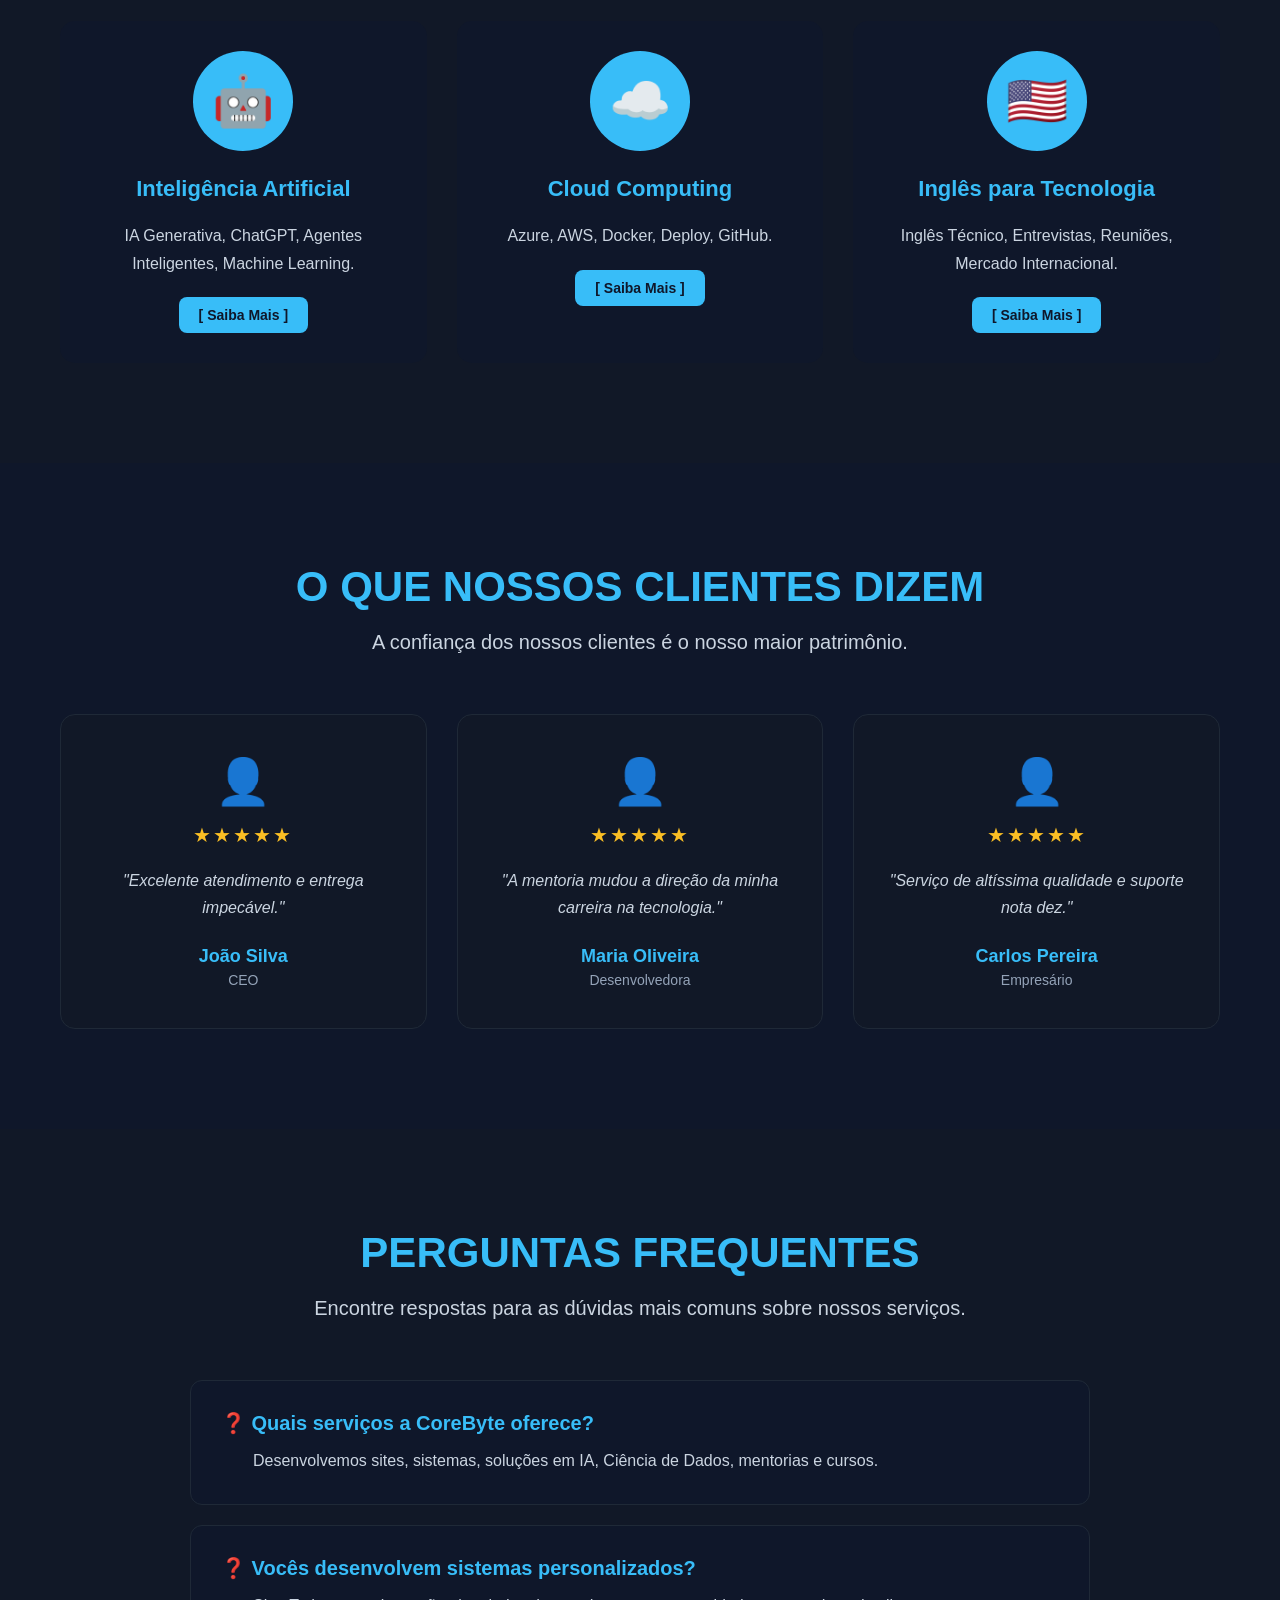
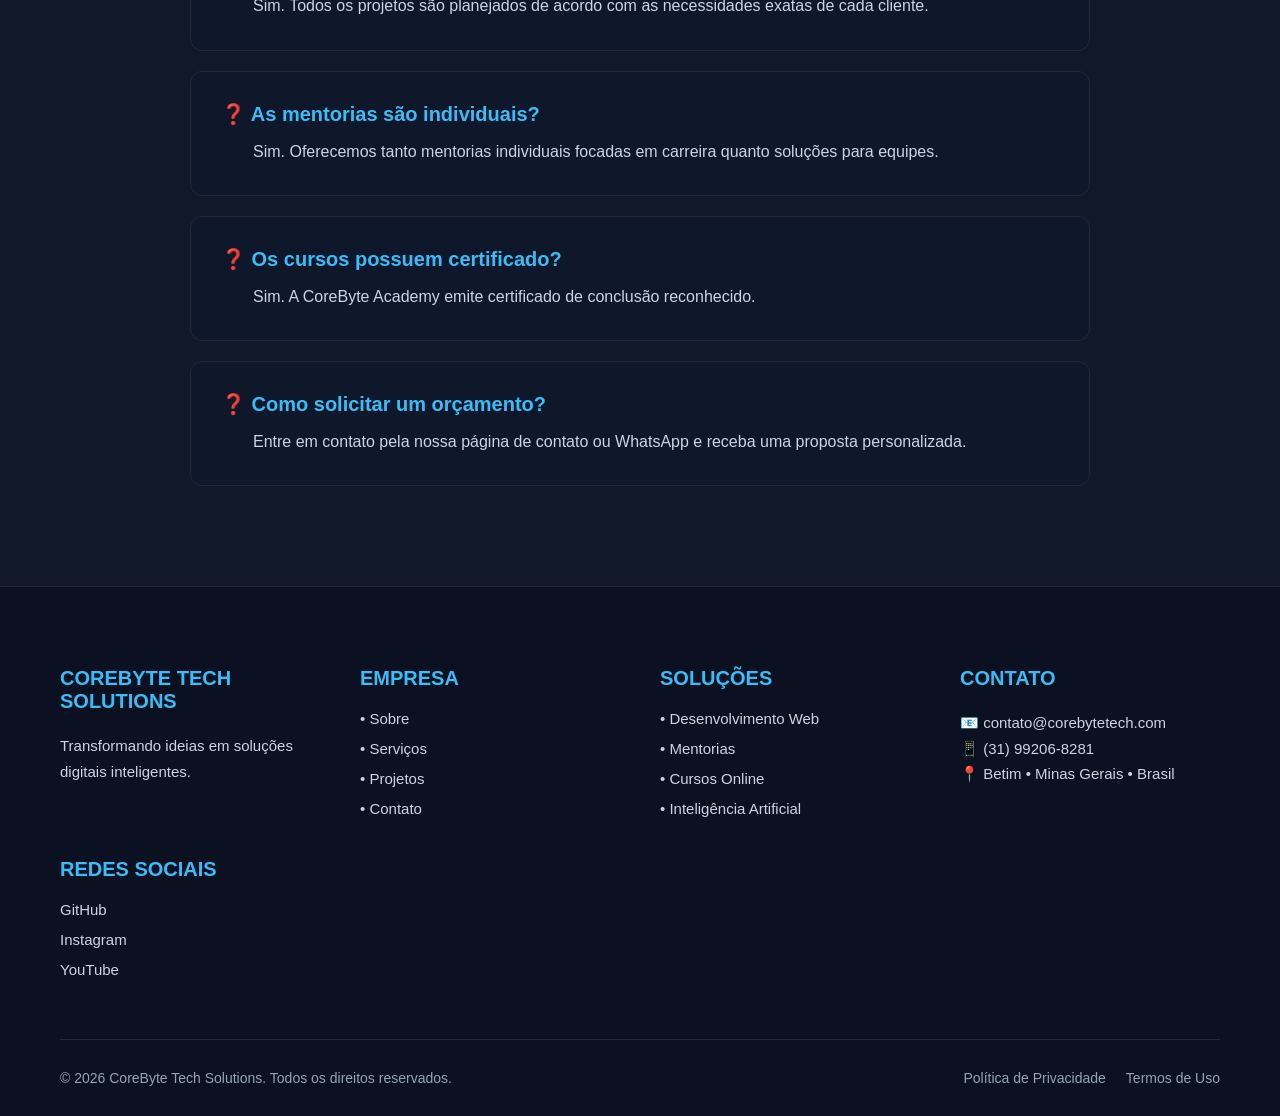
==== commit 2496ae89: "Adicionando a pagina de Portifolio e atualizando o menu em todas as paginas" ====
--- a/index.html
+++ b/index.html
@@ -44,6 +44,7 @@
                     <li><a href="index.html">Home</a></li>
                     <li><a href="about.html">Sobre</a></li>
                     <li><a href="services.html">Serviços</a></li>
+                    <li><a href="projects.html">Portfólio</a></li>
                     <li><a href="courses.html">Cursos</a></li>
                     <li><a href="contact.html">Contato</a></li>
                 </ul>
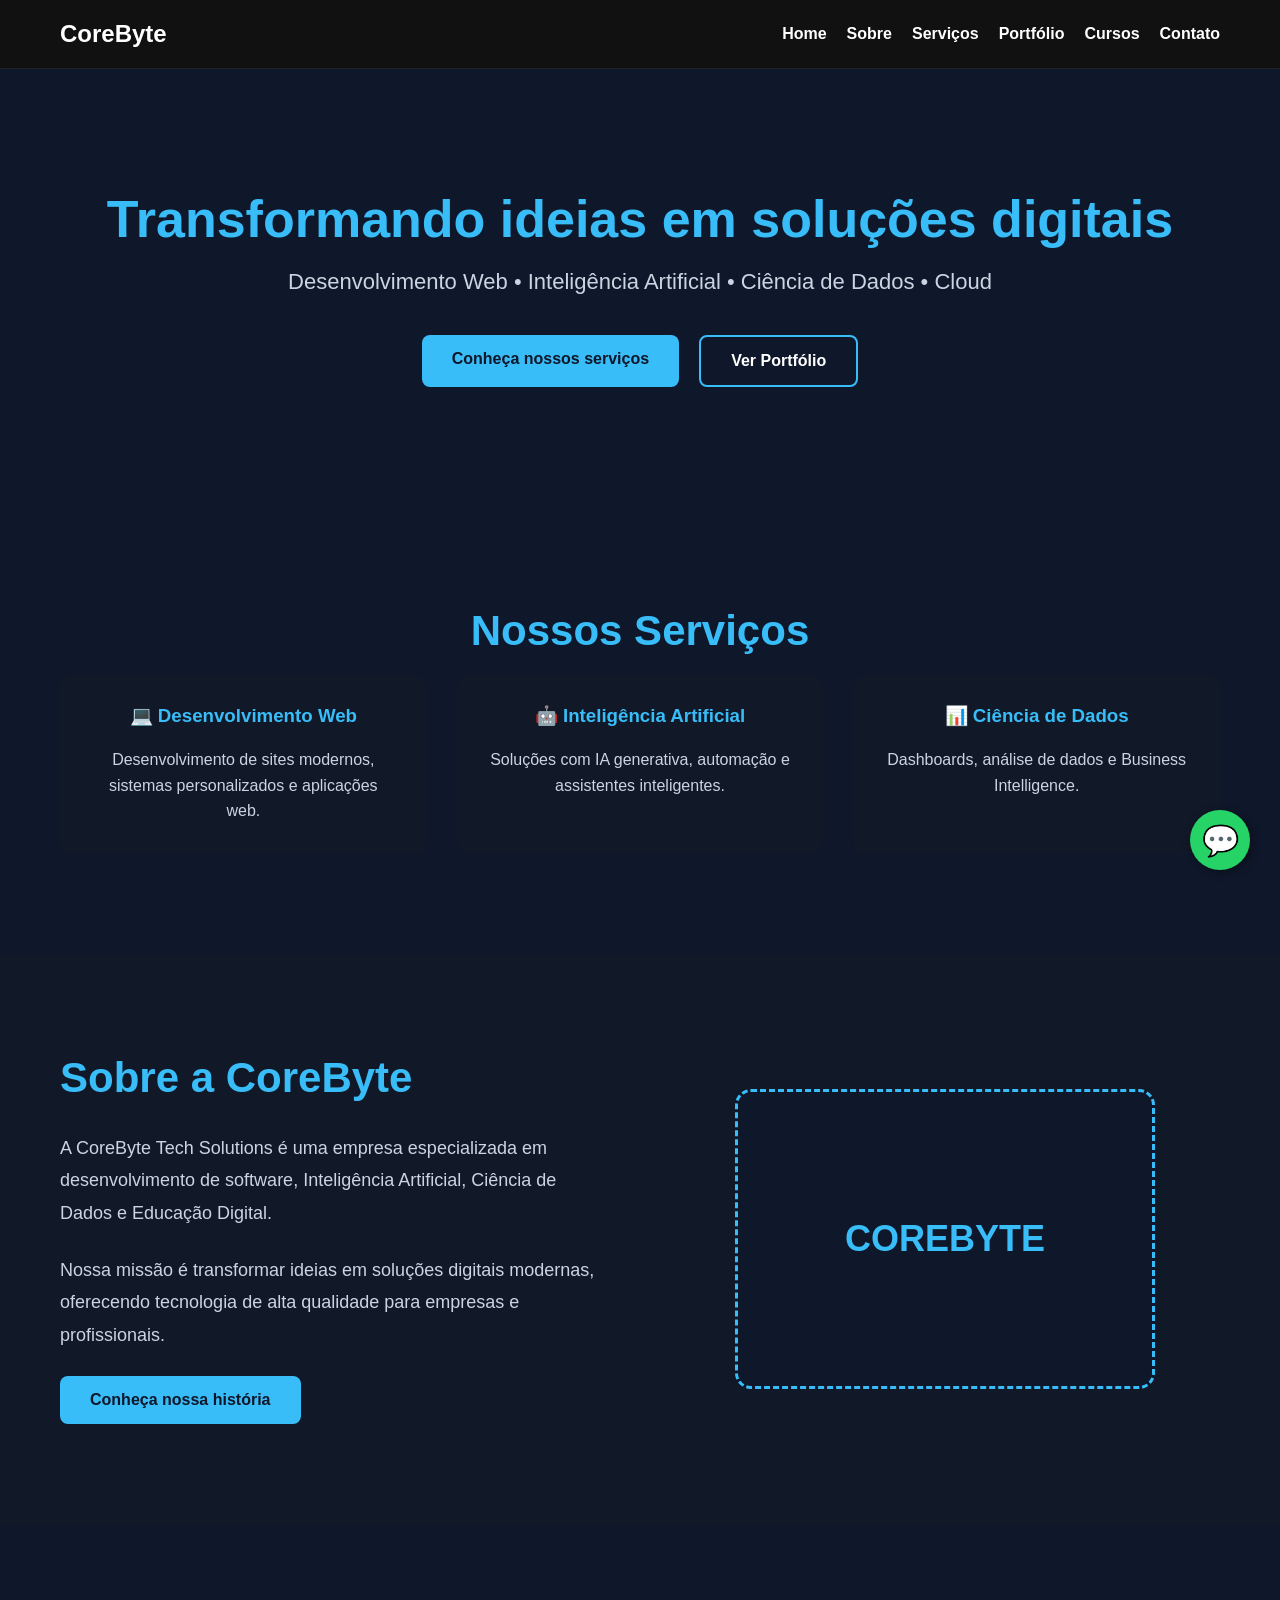
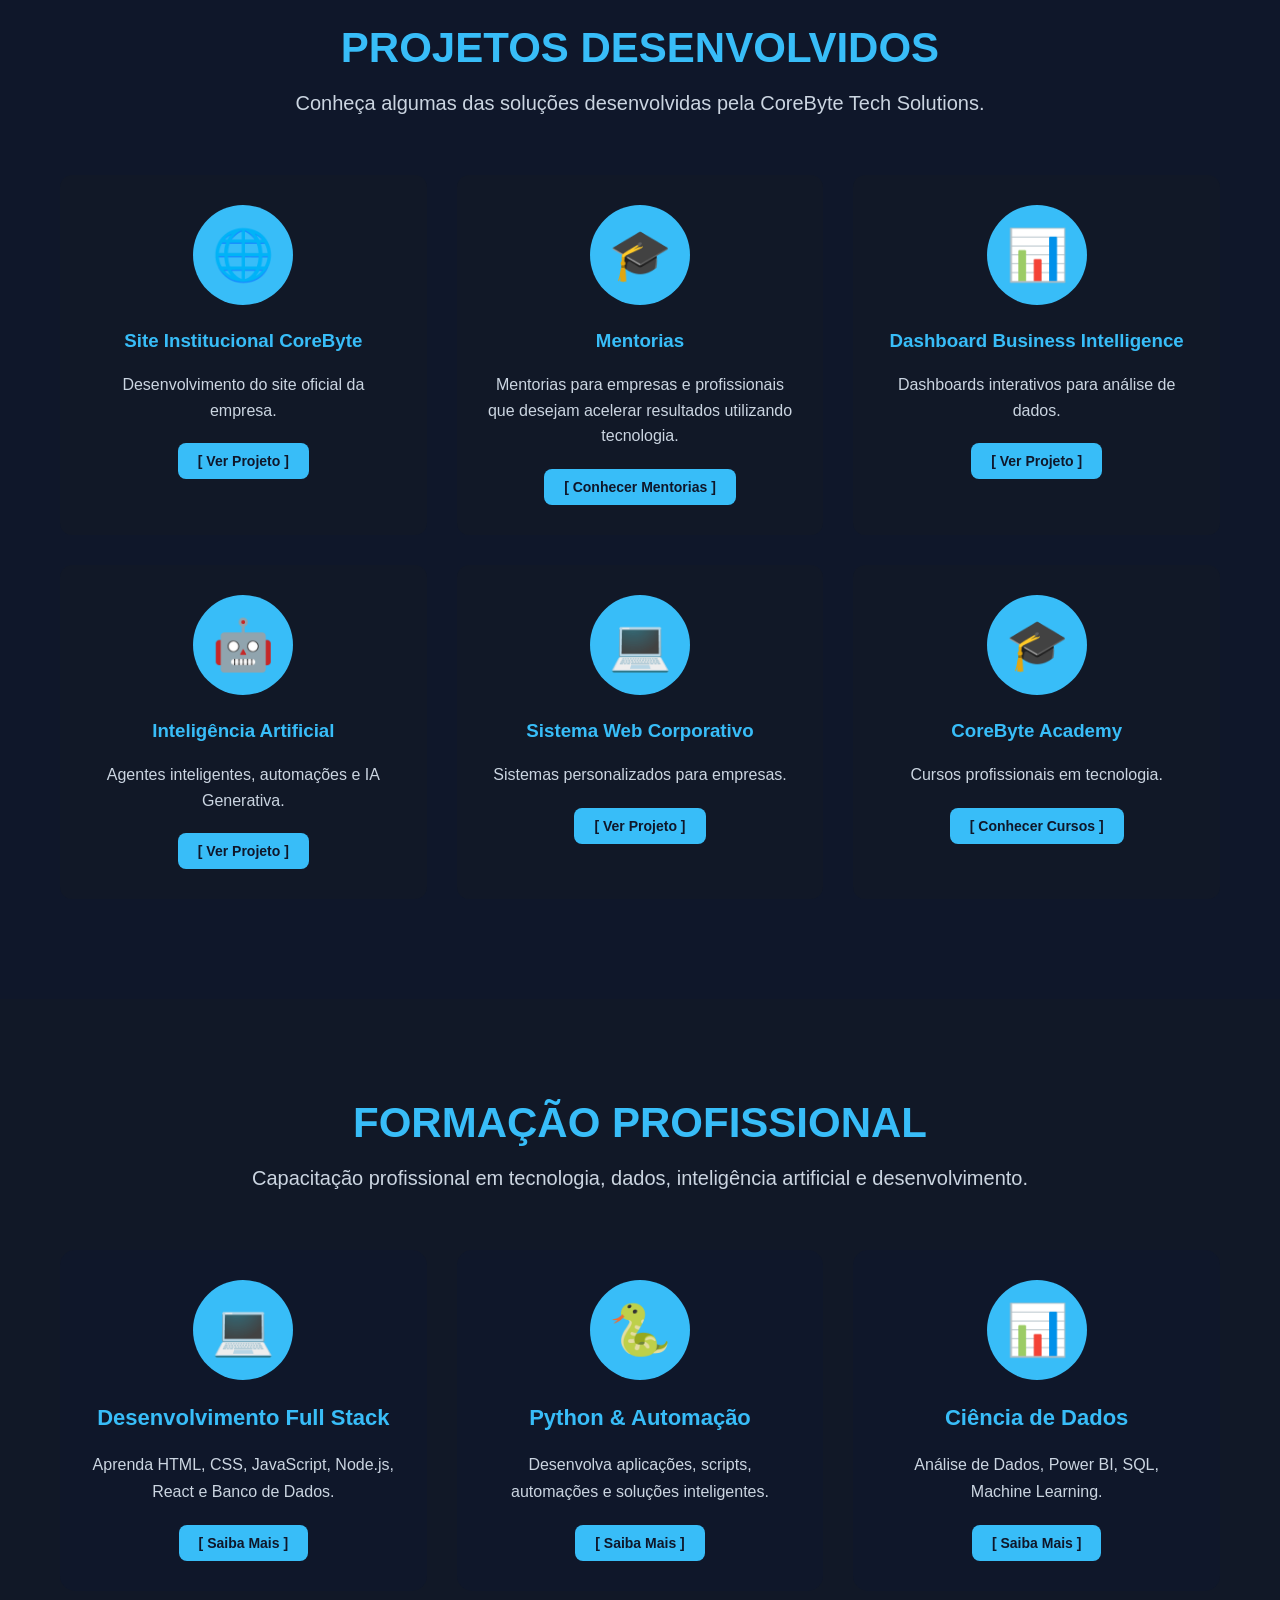
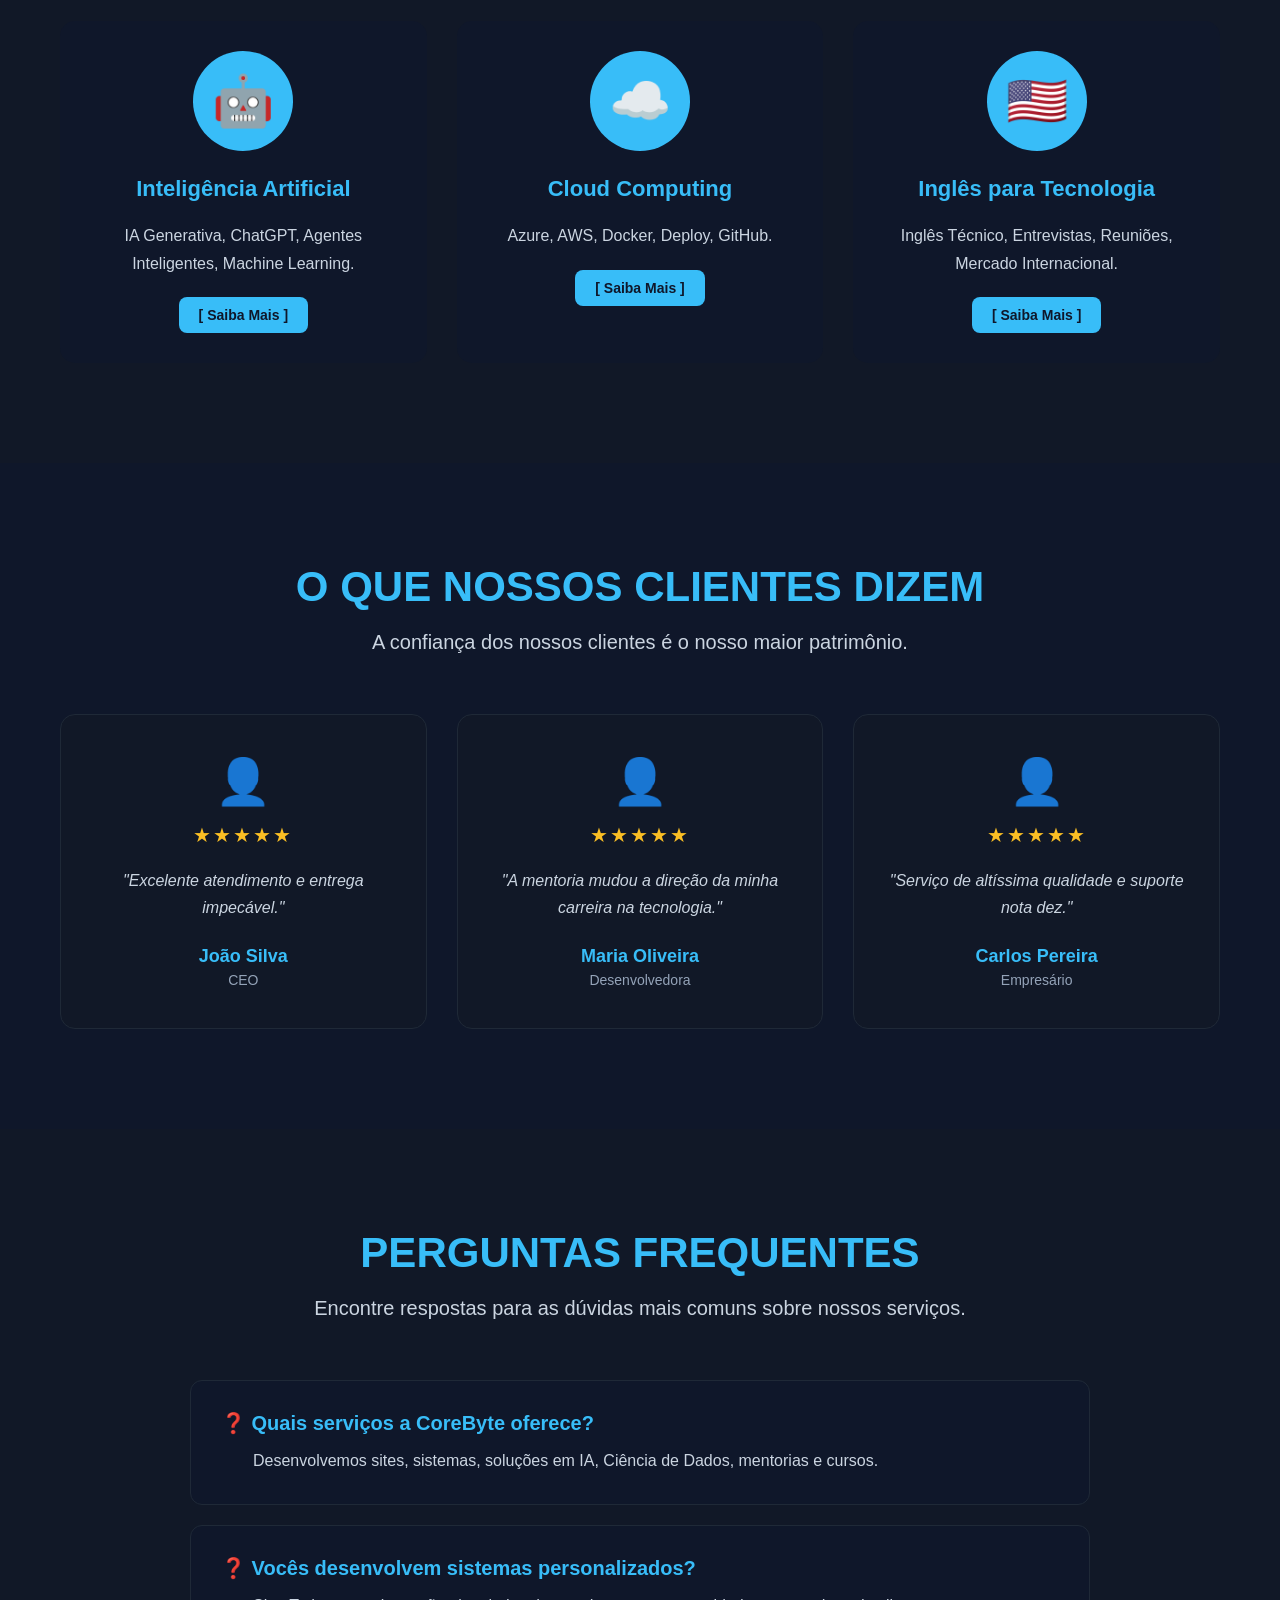
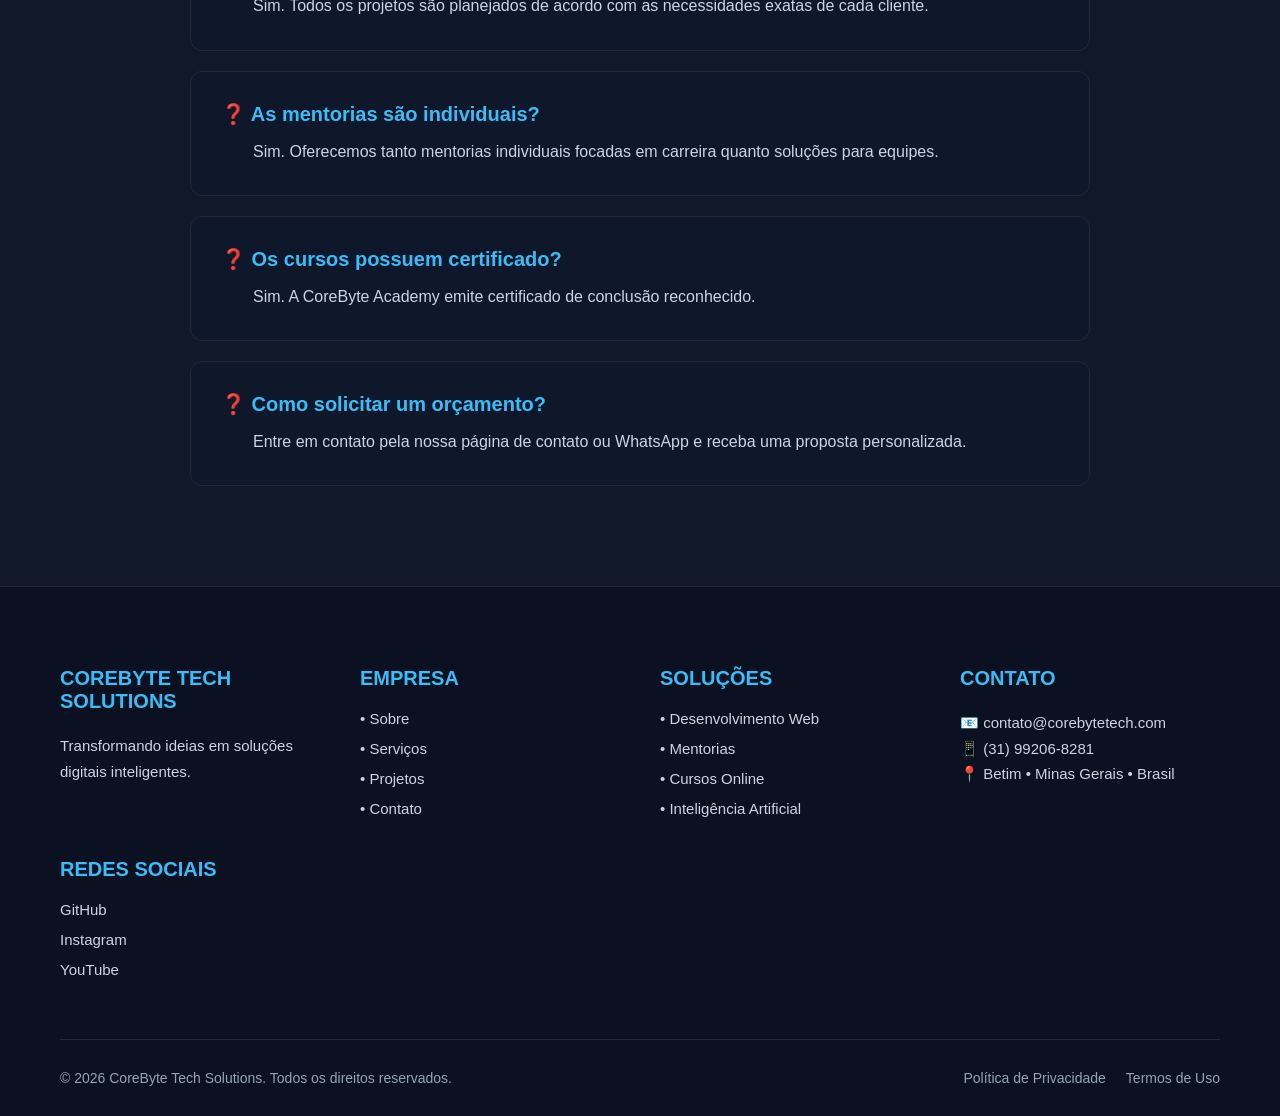
==== commit dd0ef63e: "Adicionando o Botao flutuante do WhatsApp em todas as paginas do site" ====
--- a/index.html
+++ b/index.html
@@ -316,6 +316,11 @@
     <script src="js/script.js" defer></script>
     <script src="js/animations.js" defer></script>
 
+    <!-- Botão Flutuante do WhatsApp -->
+    <a href="https://wa.me/5531992068281?text=Olá!%20Vim%20pelo%20site%20da%20CoreByte%20e%20gostaria%20de%20mais%20informações." class="whatsapp-float" target="_blank" aria-label="Fale Conosco pelo WhatsApp">
+        💬
+    </a>
+
 </body>
 
 </html>
--- a/css/style.css
+++ b/css/style.css
@@ -636,4 +636,33 @@
 
 .footer-legal a:hover {
     color: var(--primary);
+}
+
+/* ========================================= */
+/* BOTÃO FLUTUANTE DO WHATSAPP */
+/* ========================================= */
+.whatsapp-float {
+    position: fixed;
+    width: 60px;
+    height: 60px;
+    bottom: 30px;
+    right: 30px;
+    background-color: #25d366;
+    color: #FFF;
+    border-radius: 50px;
+    text-align: center;
+    font-size: 30px;
+    box-shadow: 2px 2px 10px rgba(0, 0, 0, 0.4);
+    z-index: 9999;
+    display: flex;
+    align-items: center;
+    justify-content: center;
+    text-decoration: none;
+    transition: transform 0.3s ease, background-color 0.3s ease;
+}
+
+.whatsapp-float:hover {
+    background-color: #20ba5a;
+    transform: scale(1.1);
+    color: #FFF;
 }
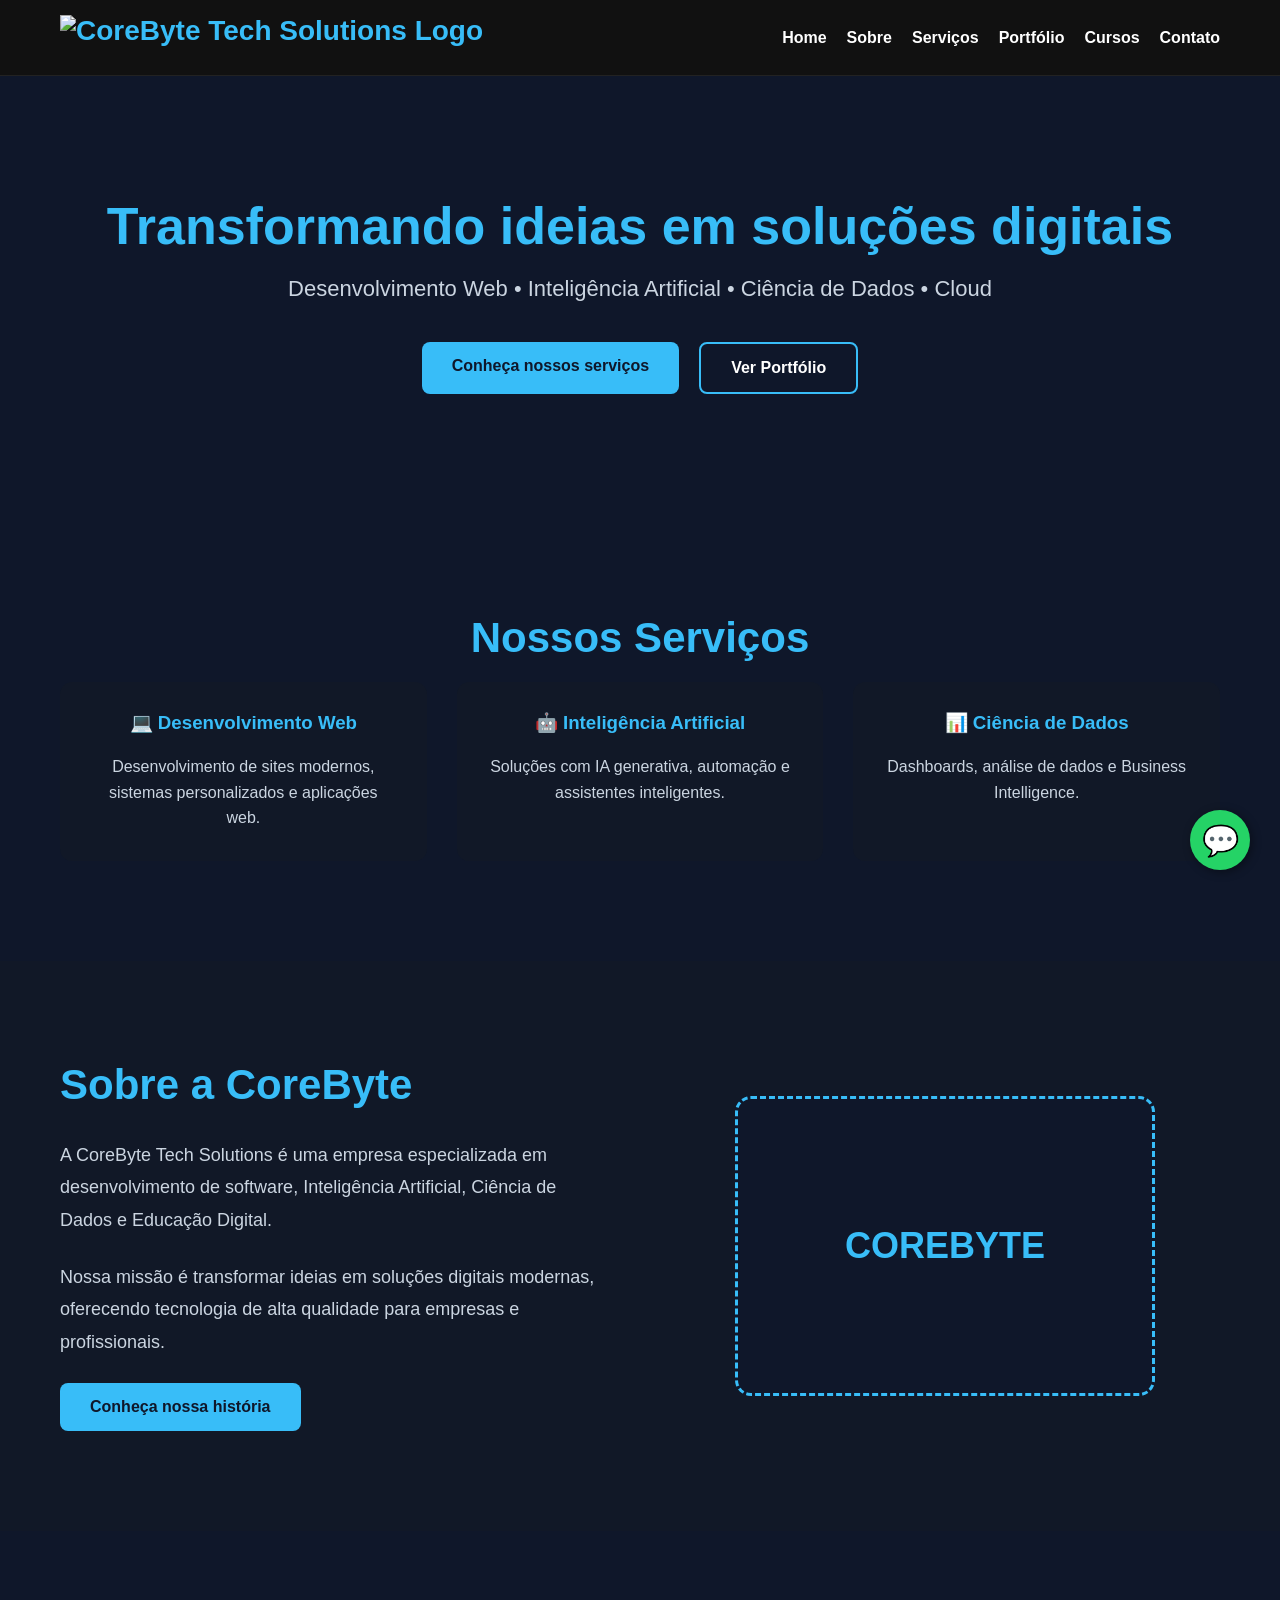
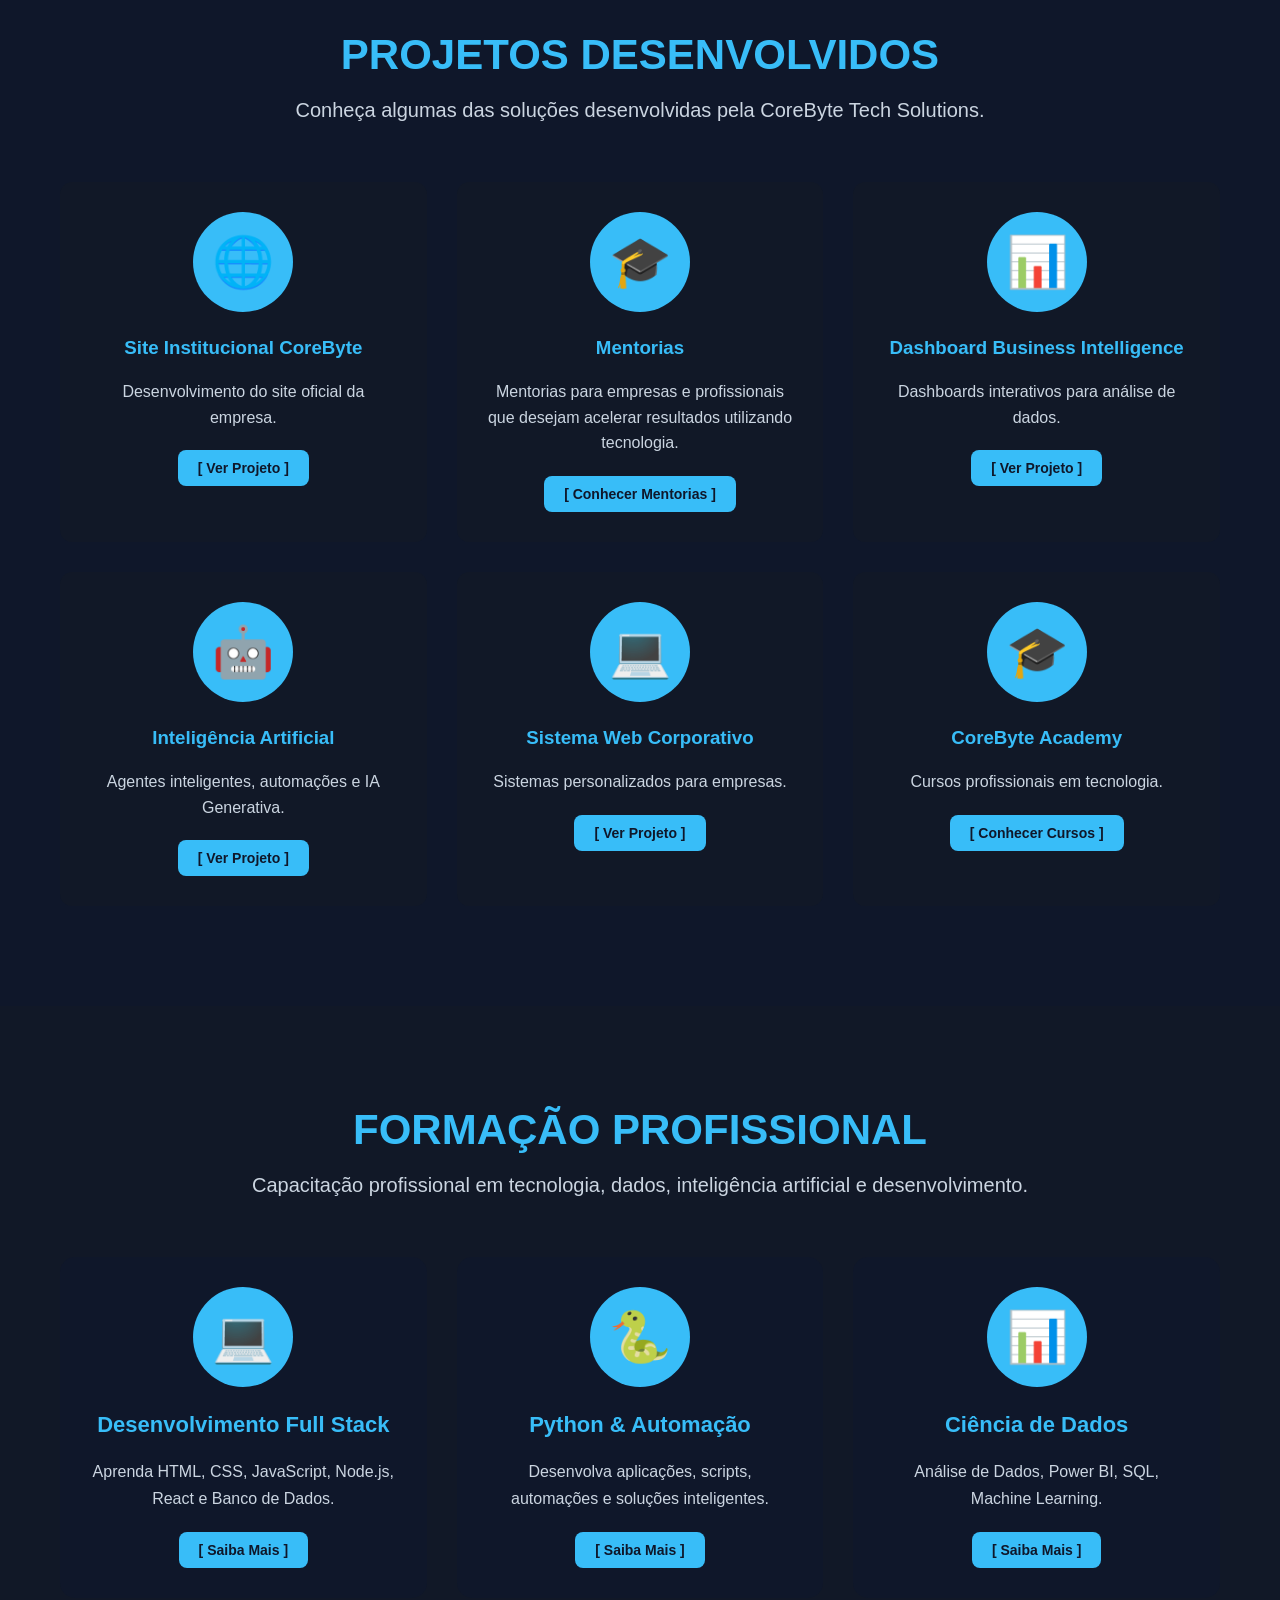
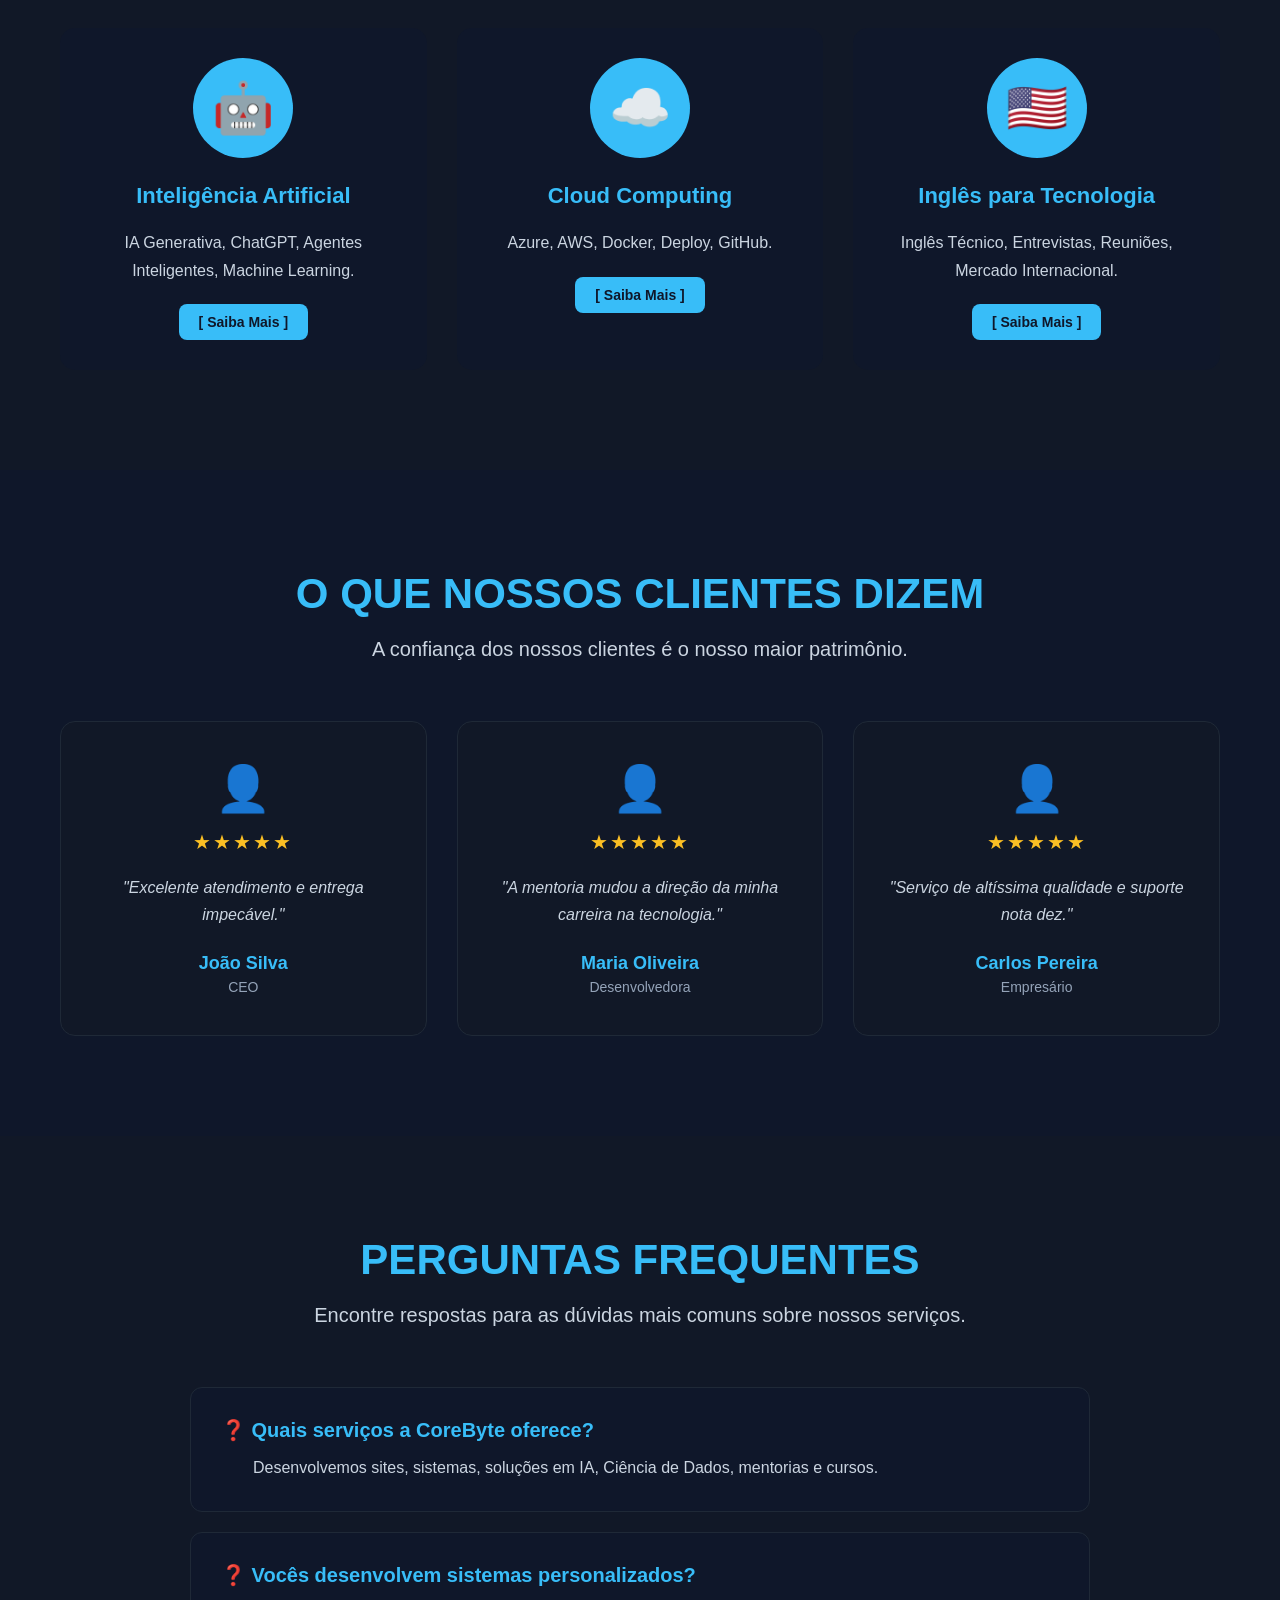
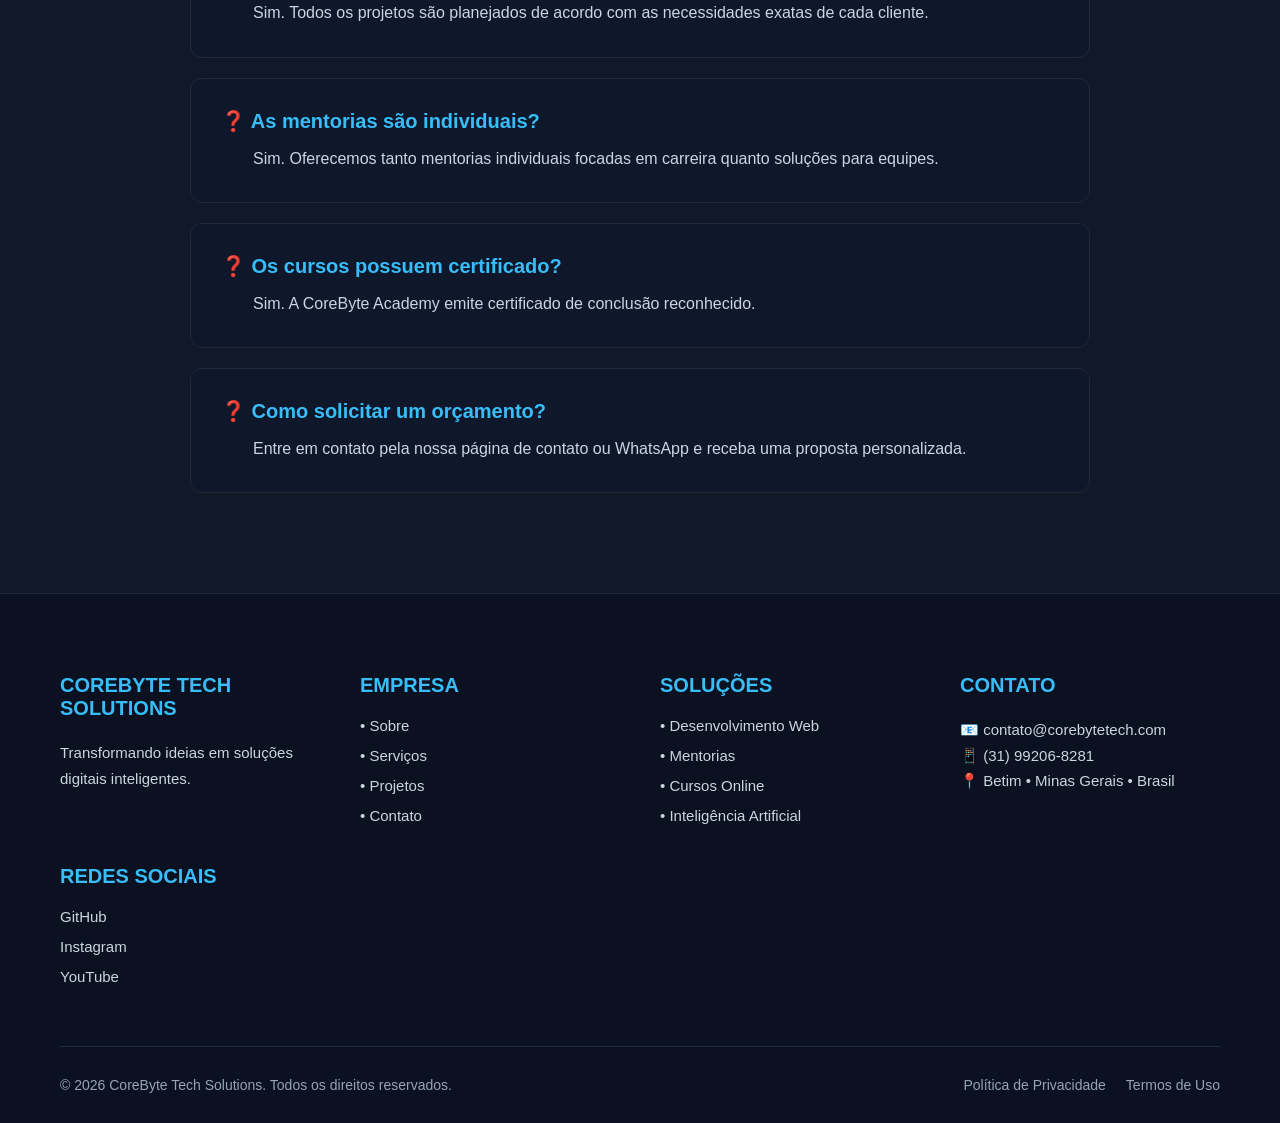
==== commit c83aba4d: "Atualizando todas as paginas com logo oficial e rodape completo" ====
--- a/index.html
+++ b/index.html
@@ -26,13 +26,15 @@
 <body>
 
     <!-- ========================================= -->
-    <!-- CABEÇALHO -->
-    <!-- ========================================= -->
-    <header style="background-color: #111; padding: 20px 0; border-bottom: 1px solid #222;">
+    <!-- CABEÇALHO COM LOGO OFICIAL -->
+    <!-- ========================================= -->
+    <header style="background-color: #111; padding: 15px 0; border-bottom: 1px solid #222;">
         <div class="container" style="display: flex; justify-content: space-between; align-items: center; max-width: 1200px; margin: 0 auto; padding: 0 20px;">
-            <h1 class="logo" style="color: #fff; font-size: 24px; margin: 0;">CoreByte</h1>
+            <a href="index.html" class="logo" style="display: flex; align-items: center; text-decoration: none;">
+                <img src="assets/images/logo.png" alt="CoreByte Tech Solutions Logo" style="height: 45px; width: auto;">
+            </a>
             
-            <!-- Botão do Menu Hambúrguer (Aparece apenas no mobile) -->
+            <!-- Botão do Menu Hambúrguer (Mobile) -->
             <button id="menu-toggle" aria-label="Abrir Menu" style="background: none; border: none; cursor: pointer; display: none; flex-direction: column; gap: 5px;">
                 <span style="width: 25px; height: 3px; background-color: #fff; display: block; border-radius: 2px;"></span>
                 <span style="width: 25px; height: 3px; background-color: #fff; display: block; border-radius: 2px;"></span>
@@ -40,8 +42,8 @@
             </button>
 
             <nav>
-                <ul class="menu" id="menu" style="list-style: none; display: flex; gap: 20px; margin: 0; padding: 0;">
-                    <li><a href="index.html">Home</a></li>
+                <ul class="menu" id="menu" style="list-style: none; display: flex; gap: 20px; margin: 0; padding: 0; align-items: center;">
+                    <li><a href="index.html" class="active">Home</a></li>
                     <li><a href="about.html">Sobre</a></li>
                     <li><a href="services.html">Serviços</a></li>
                     <li><a href="projects.html">Portfólio</a></li>
@@ -306,8 +308,8 @@
         <div class="footer-bottom">
             <p>&copy; 2026 CoreByte Tech Solutions. Todos os direitos reservados.</p>
             <div class="footer-legal">
-                <a href="#">Política de Privacidade</a>
-                <a href="#">Termos de Uso</a>
+                <a href="privacy.html">Política de Privacidade</a>
+                <a href="terms.html">Termos de Uso</a>
             </div>
         </div>
     </footer>
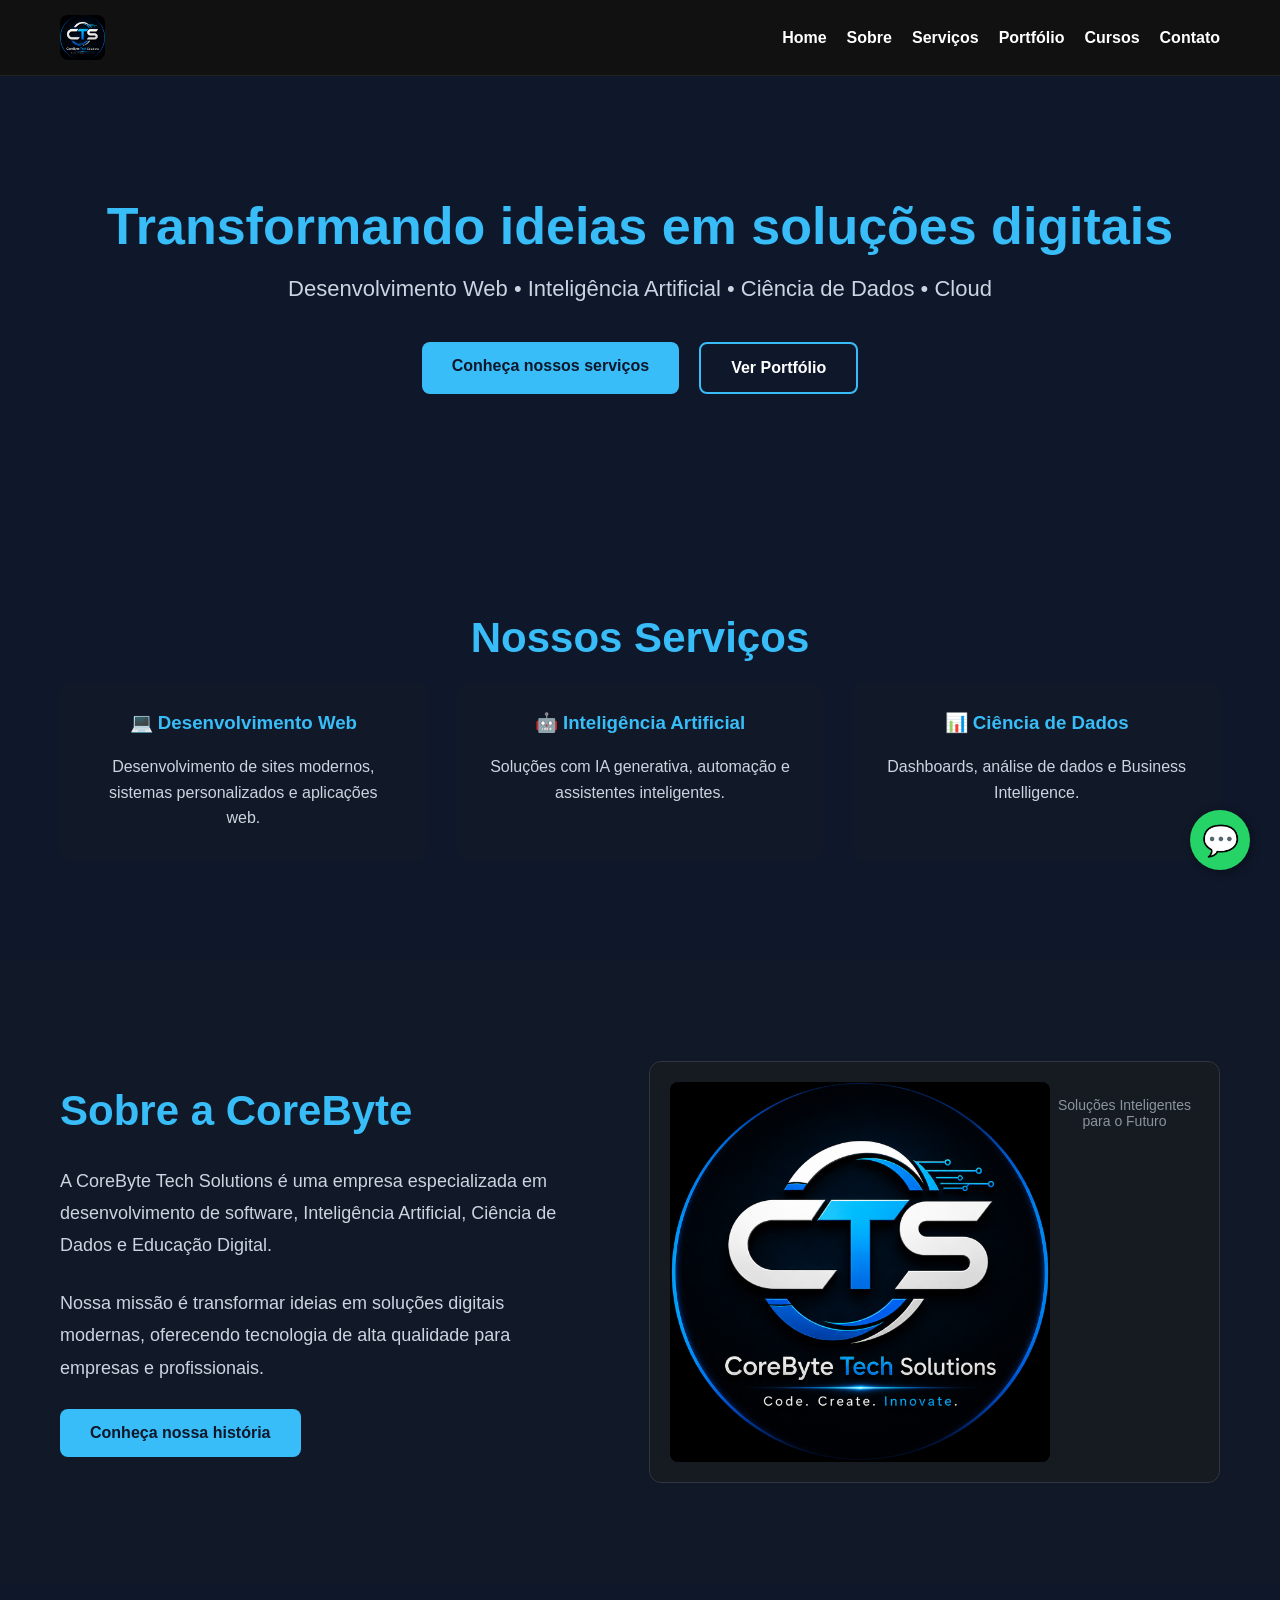
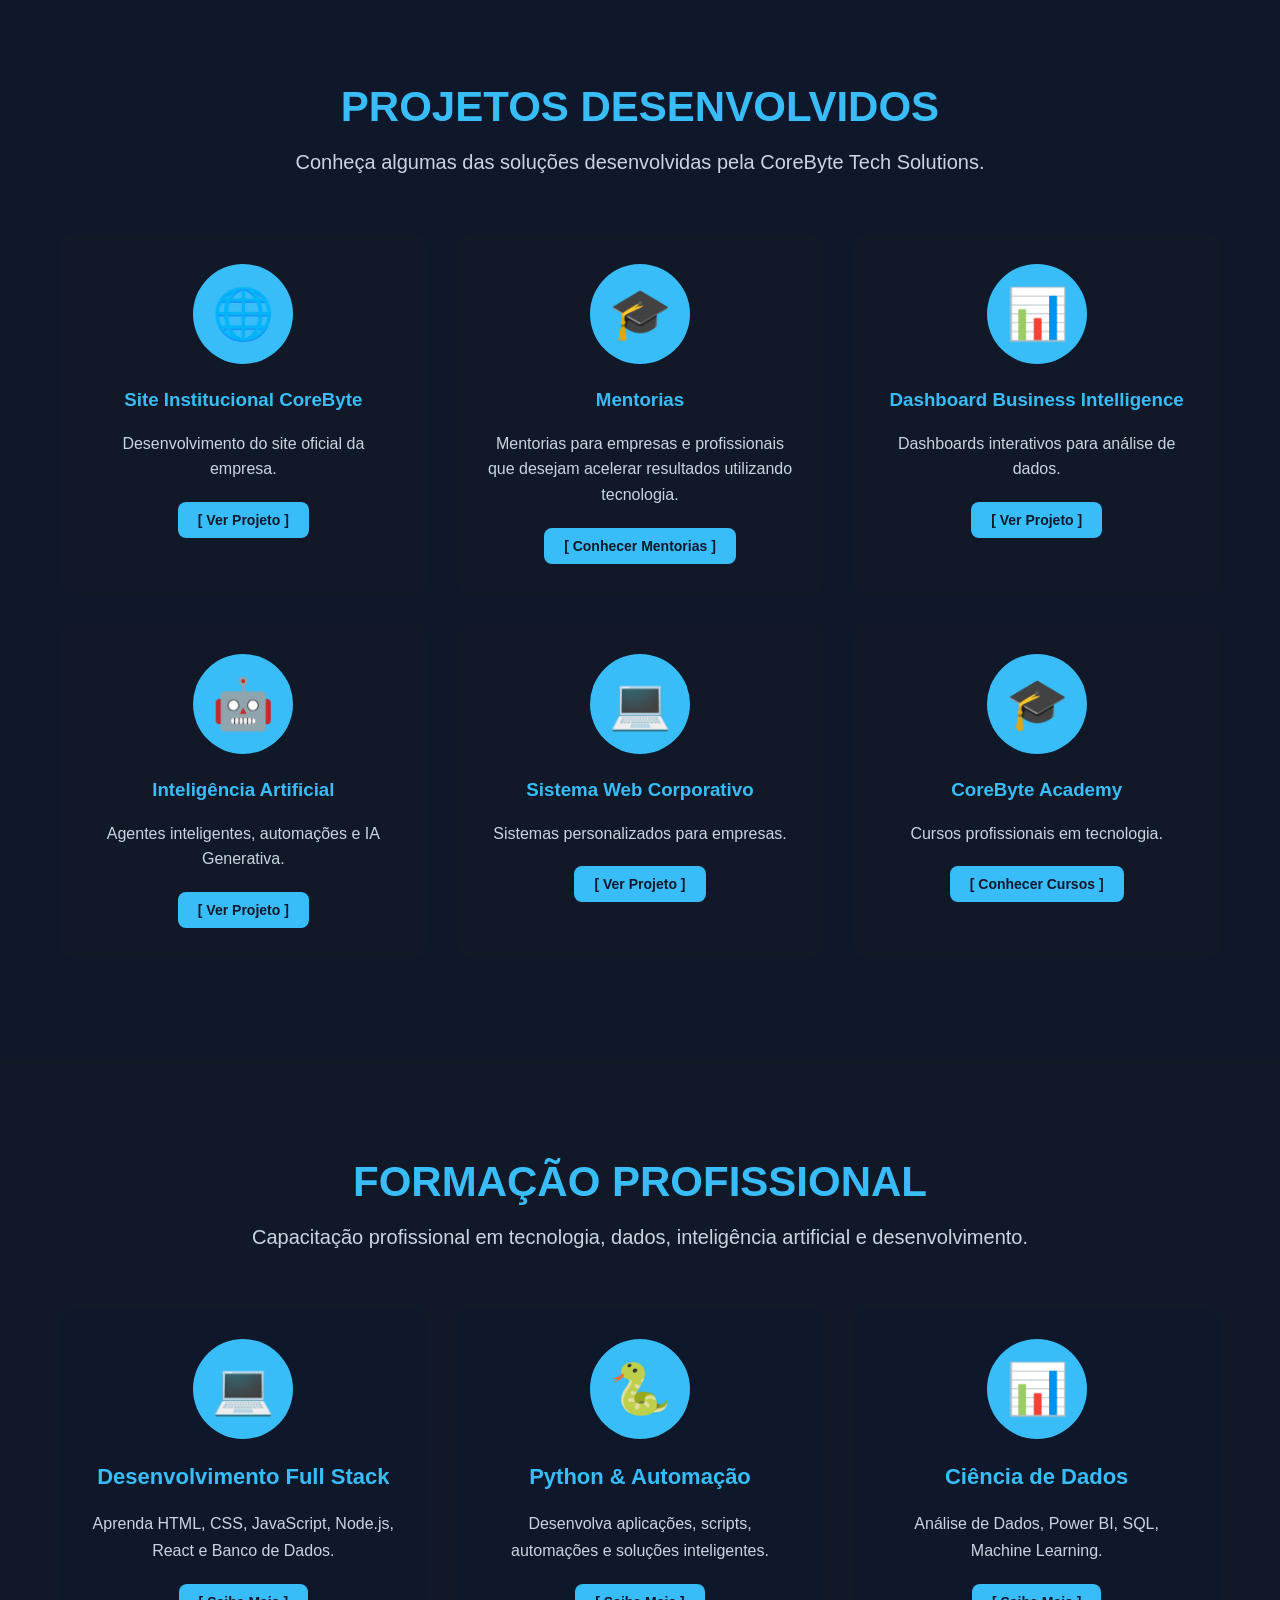
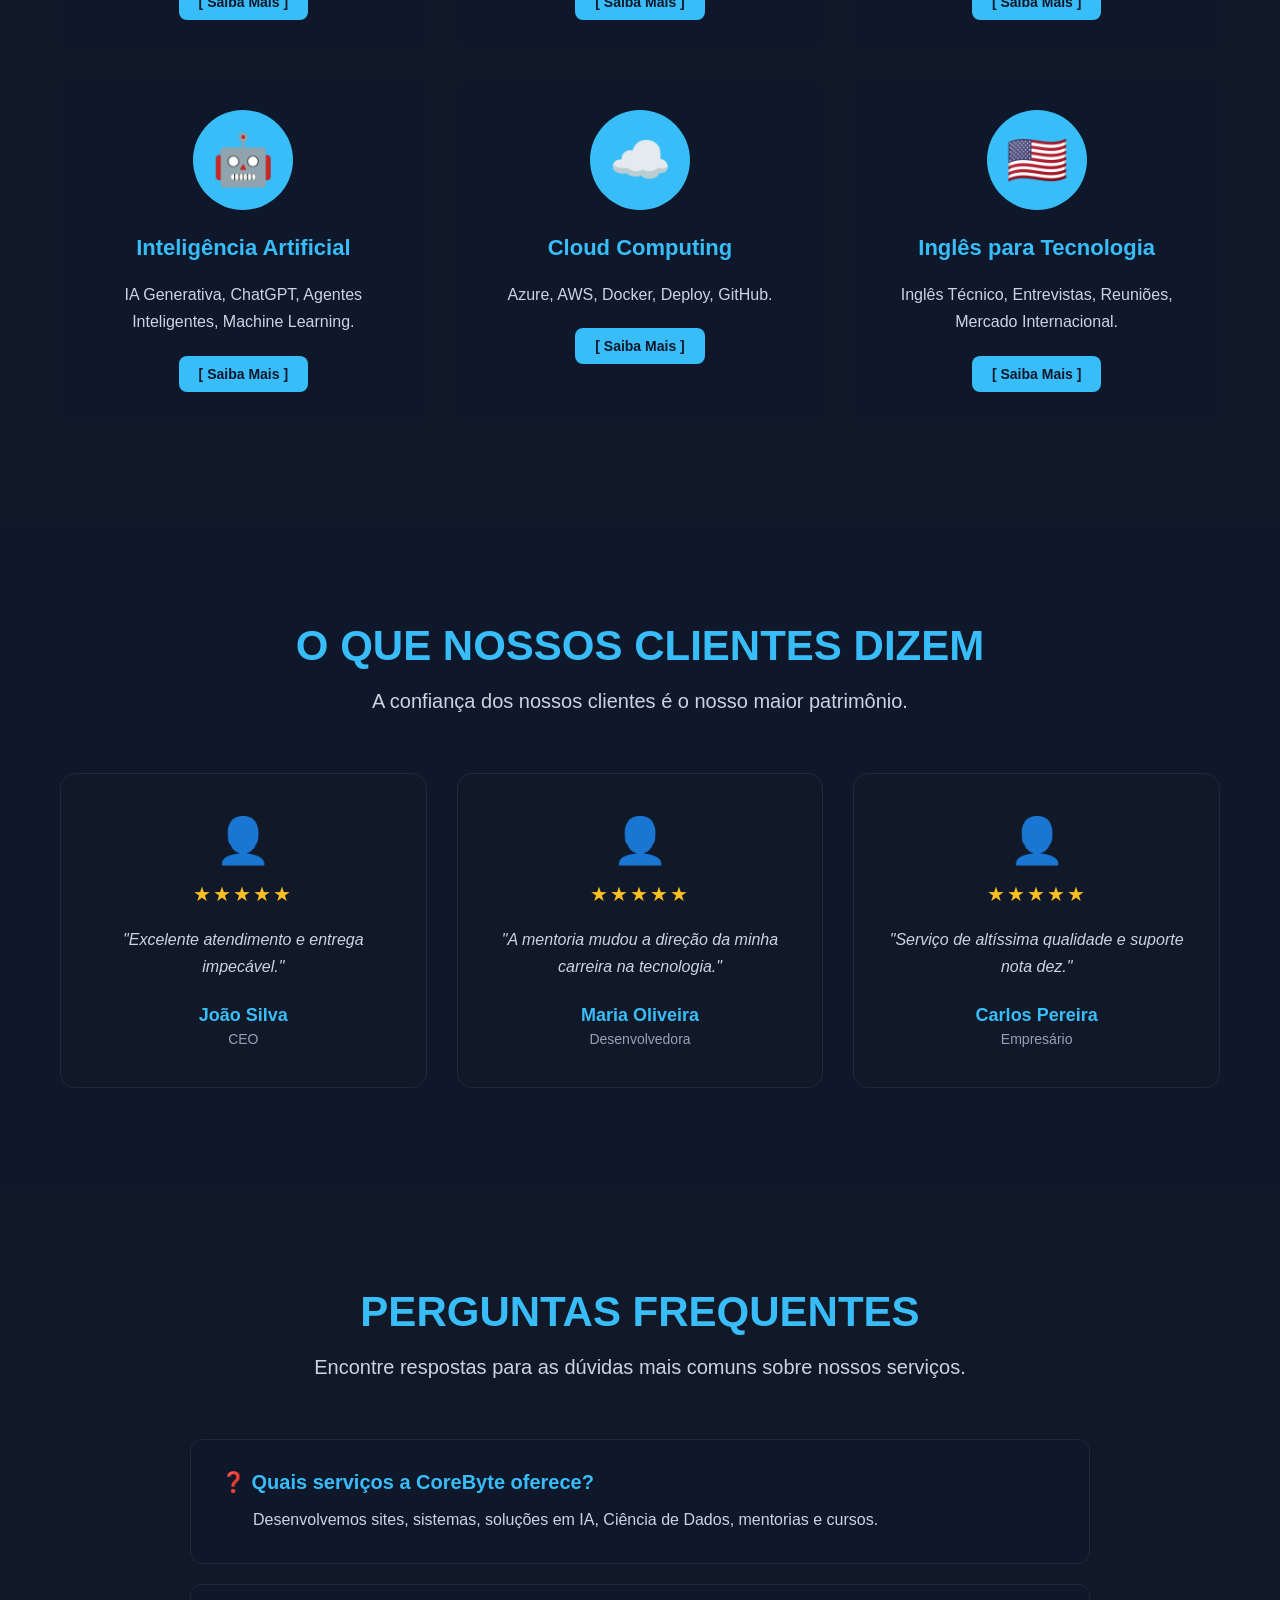
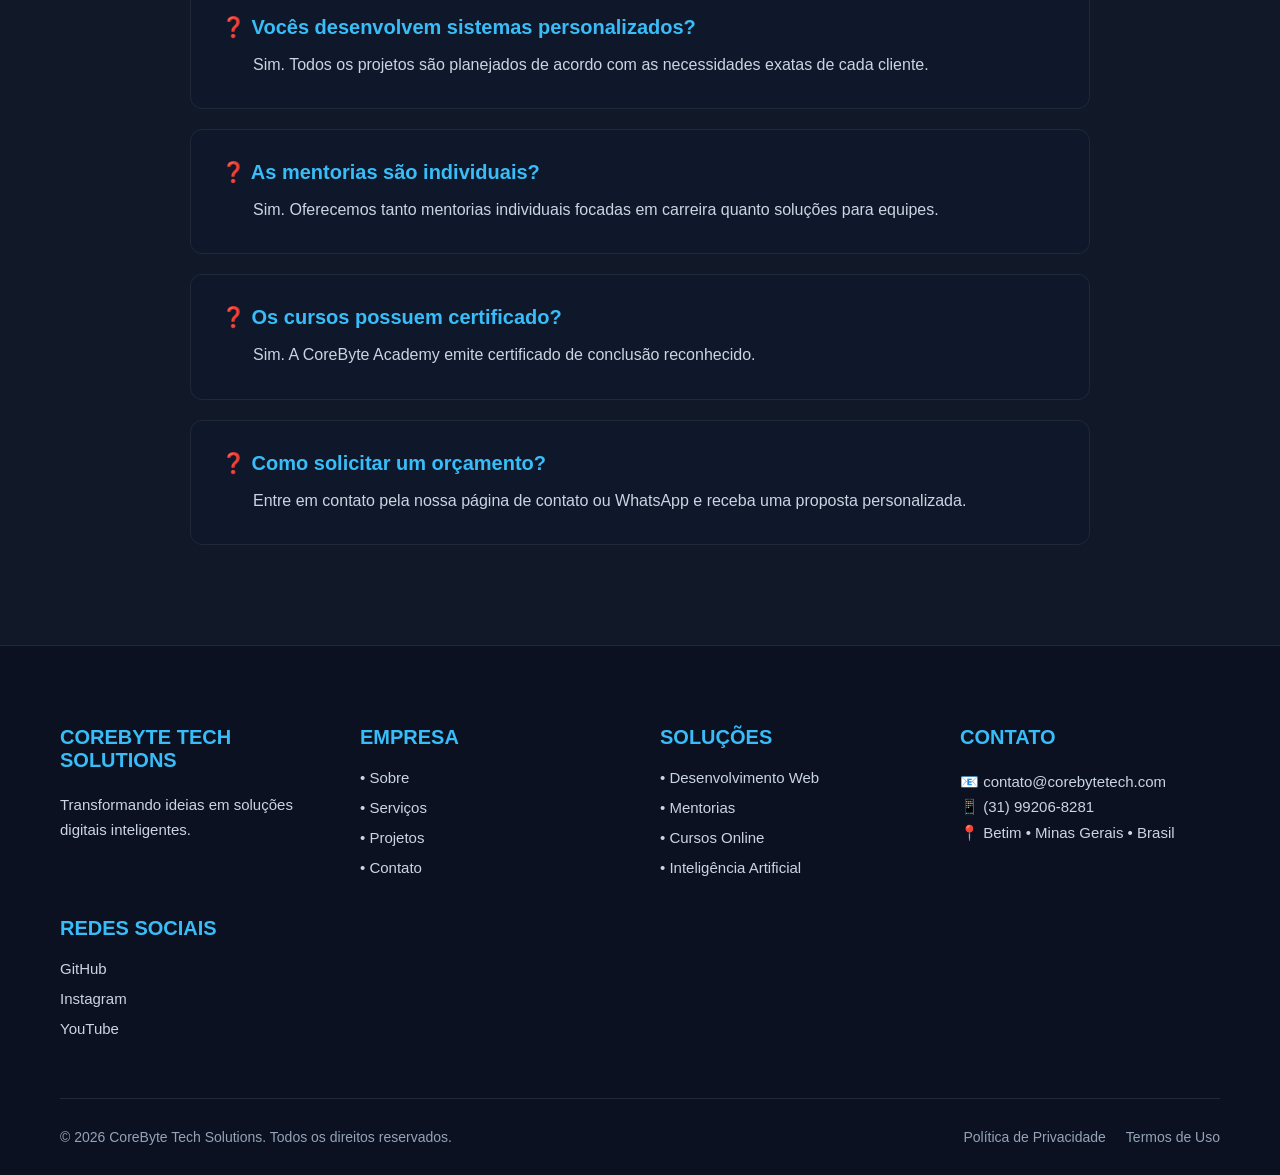
==== commit 6c411b35: "Ajuste final com logotipo oficial e imagens reais" ====
--- a/index.html
+++ b/index.html
@@ -14,7 +14,7 @@
     <!-- Open Graph / Redes Sociais -->
     <meta property="og:title" content="CoreByte Tech Solutions">
     <meta property="og:description" content="Soluções inteligentes para empresas e profissionais.">
-    <meta property="og:image" content="assets/images/og-image.jpg">
+    <meta property="og:image" content="assets/images/og-image.png">
     <meta property="og:type" content="website">
 
     <!-- Estilos -->
@@ -31,7 +31,7 @@
     <header style="background-color: #111; padding: 15px 0; border-bottom: 1px solid #222;">
         <div class="container" style="display: flex; justify-content: space-between; align-items: center; max-width: 1200px; margin: 0 auto; padding: 0 20px;">
             <a href="index.html" class="logo" style="display: flex; align-items: center; text-decoration: none;">
-                <img src="assets/images/logo.png" alt="CoreByte Tech Solutions Logo" style="height: 45px; width: auto;">
+                <img src="assets/images/logo.png" alt="CoreByte Tech Solutions Logo" style="height: 45px; width: auto; border-radius: 8px;">
             </a>
             
             <!-- Botão do Menu Hambúrguer (Mobile) -->
@@ -89,7 +89,7 @@
     </section>
 
     <!-- ========================================= -->
-    <!-- SOBRE -->
+    <!-- SOBRE (COM IMAGEM REAL DA PASTA ASSETS) -->
     <!-- ========================================= -->
     <section class="about fade-in">
         <div class="about-container">
@@ -99,8 +99,9 @@
                 <p>Nossa missão é transformar ideias em soluções digitais modernas, oferecendo tecnologia de alta qualidade para empresas e profissionais.</p>
                 <a href="about.html" class="btn-primary">Conheça nossa história</a>
             </div>
-            <div class="about-image">
-                <div class="image-placeholder">COREBYTE</div>
+            <div class="about-image" style="background-color: #161b22; padding: 20px; border-radius: 12px; border: 1px solid #30363d; text-align: center;">
+                <img src="assets/images/about-team.png" alt="CoreByte Tech Solutions" style="width: 100%; max-width: 380px; height: auto; border-radius: 8px;">
+                <p style="margin-top: 15px; color: #8b949e; font-size: 14px;">Soluções Inteligentes para o Futuro</p>
             </div>
         </div>
     </section>
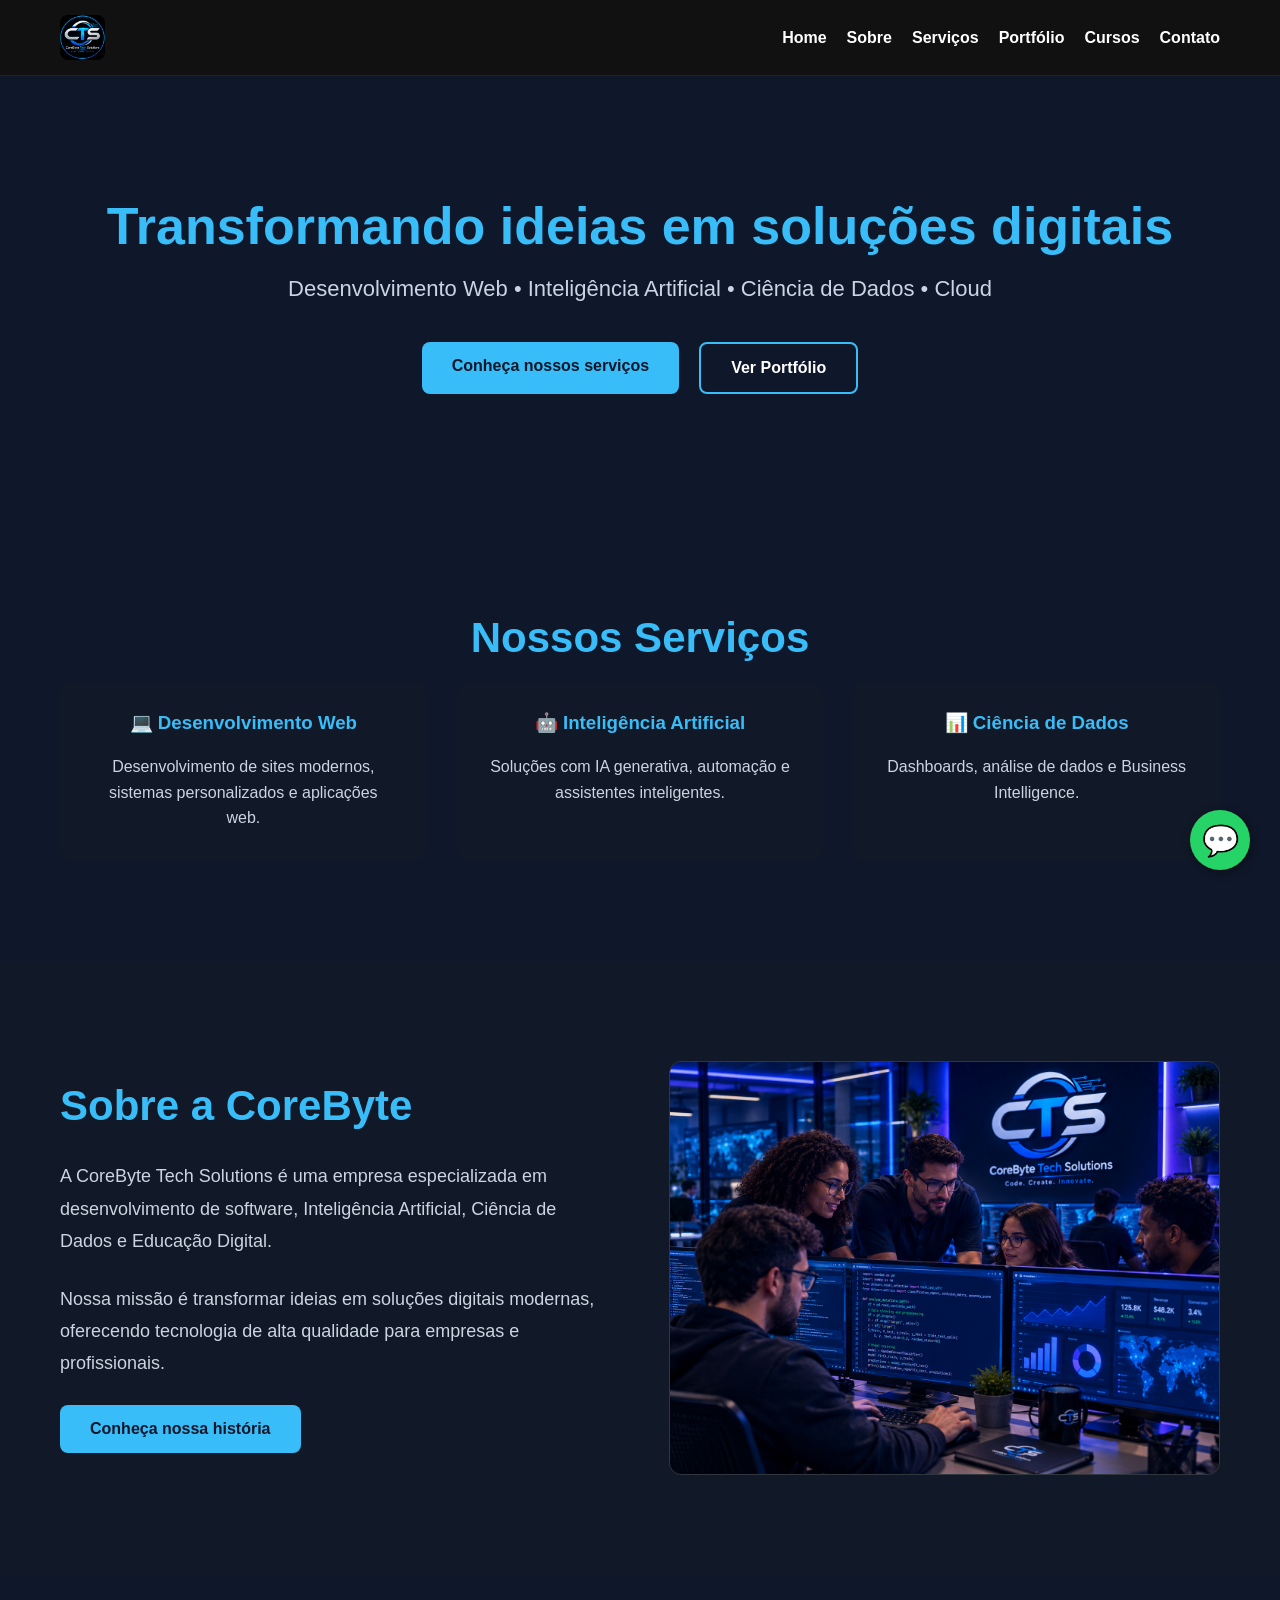
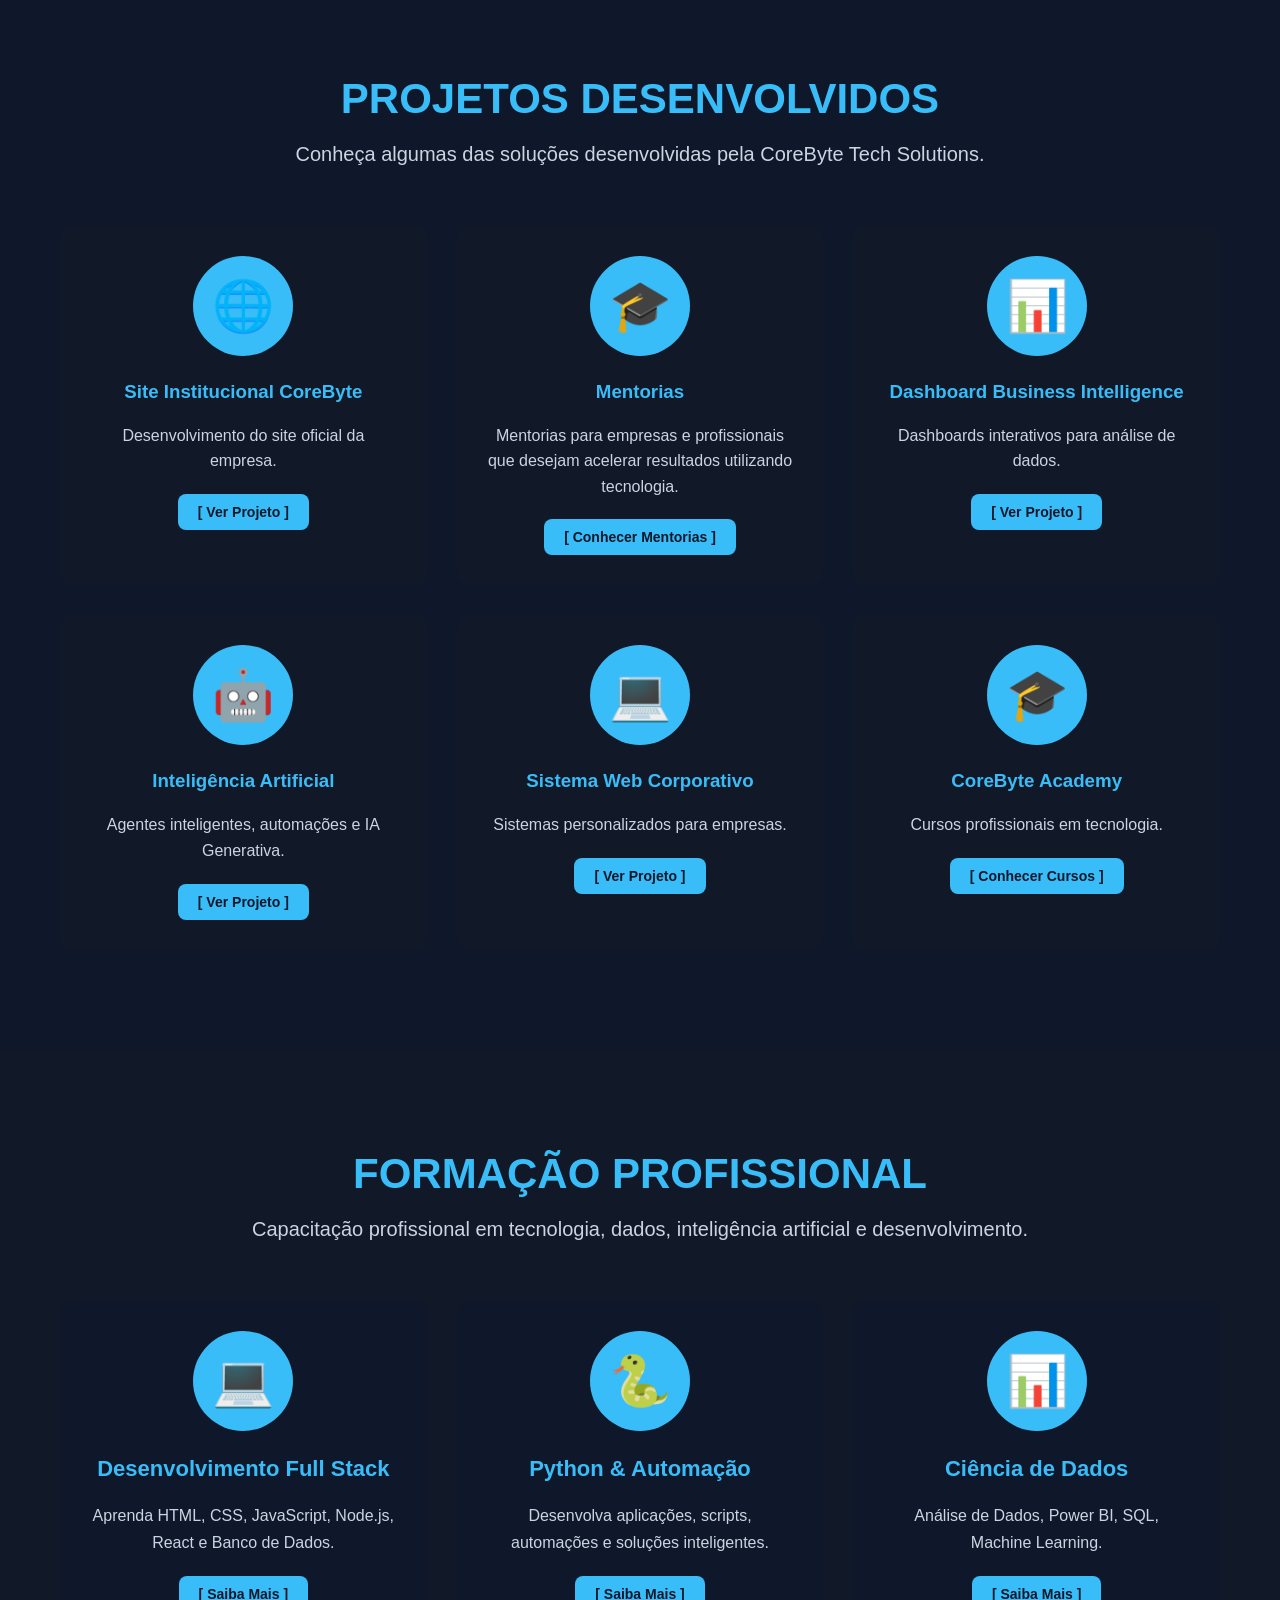
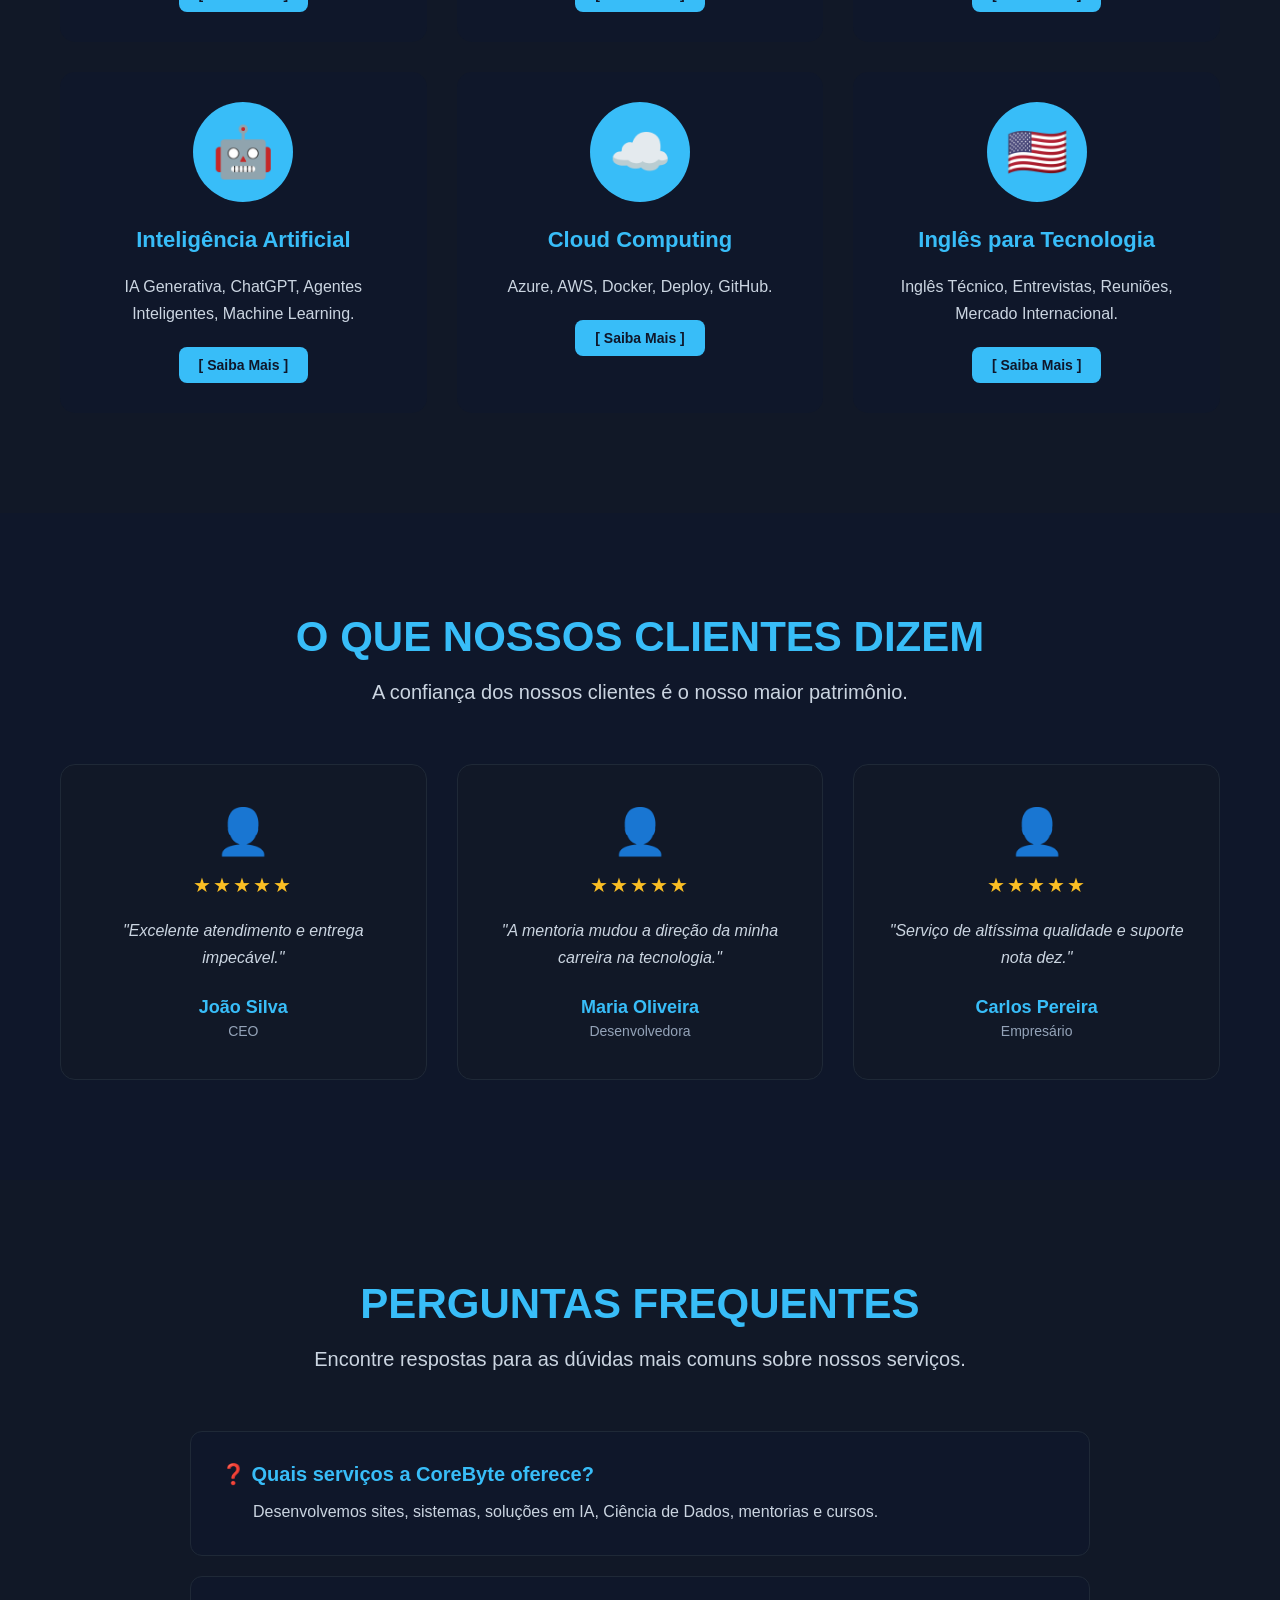
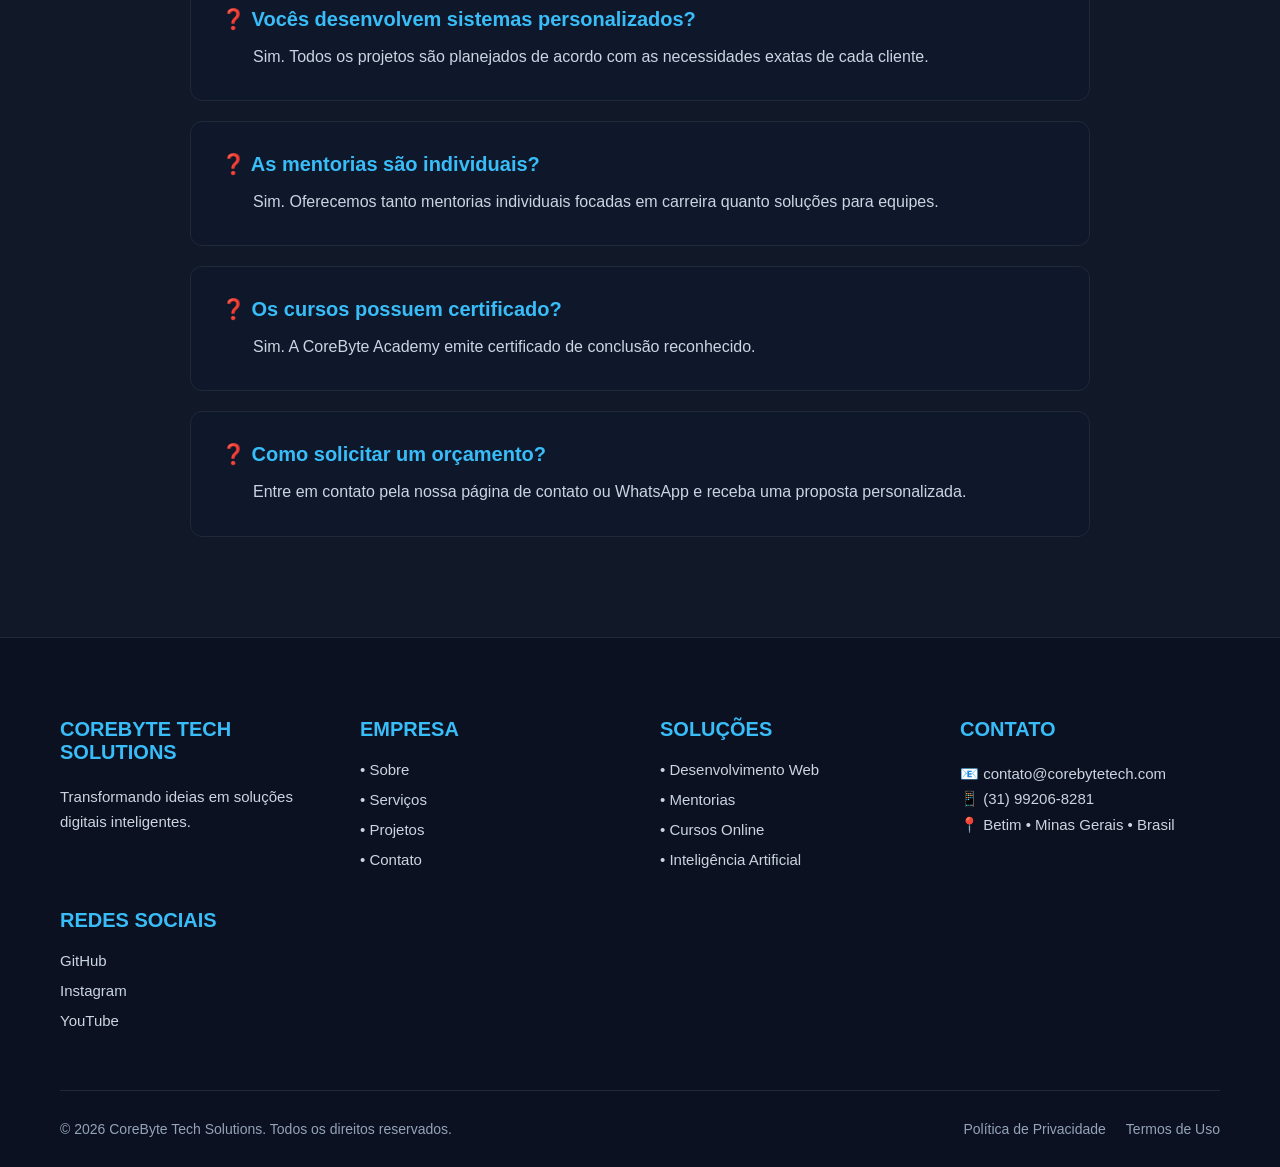
==== commit 498d83b0: "Site finalizado com identidade visual completa da CoreByte Tech Solutions" ====
--- a/index.html
+++ b/index.html
@@ -89,7 +89,7 @@
     </section>
 
     <!-- ========================================= -->
-    <!-- SOBRE (COM IMAGEM REAL DA PASTA ASSETS) -->
+    <!-- SOBRE (COM IMAGEM PREENCHENDO O CARD) -->
     <!-- ========================================= -->
     <section class="about fade-in">
         <div class="about-container">
@@ -99,9 +99,8 @@
                 <p>Nossa missão é transformar ideias em soluções digitais modernas, oferecendo tecnologia de alta qualidade para empresas e profissionais.</p>
                 <a href="about.html" class="btn-primary">Conheça nossa história</a>
             </div>
-            <div class="about-image" style="background-color: #161b22; padding: 20px; border-radius: 12px; border: 1px solid #30363d; text-align: center;">
-                <img src="assets/images/about-team.png" alt="CoreByte Tech Solutions" style="width: 100%; max-width: 380px; height: auto; border-radius: 8px;">
-                <p style="margin-top: 15px; color: #8b949e; font-size: 14px;">Soluções Inteligentes para o Futuro</p>
+            <div class="about-image" style="background-color: #161b22; padding: 0; border-radius: 12px; border: 1px solid #30363d; overflow: hidden; text-align: center;">
+                <img src="assets/images/about-team.png" alt="CoreByte Tech Solutions" style="width: 100%; height: 100%; object-fit: cover; display: block; border-radius: 11px;">
             </div>
         </div>
     </section>
